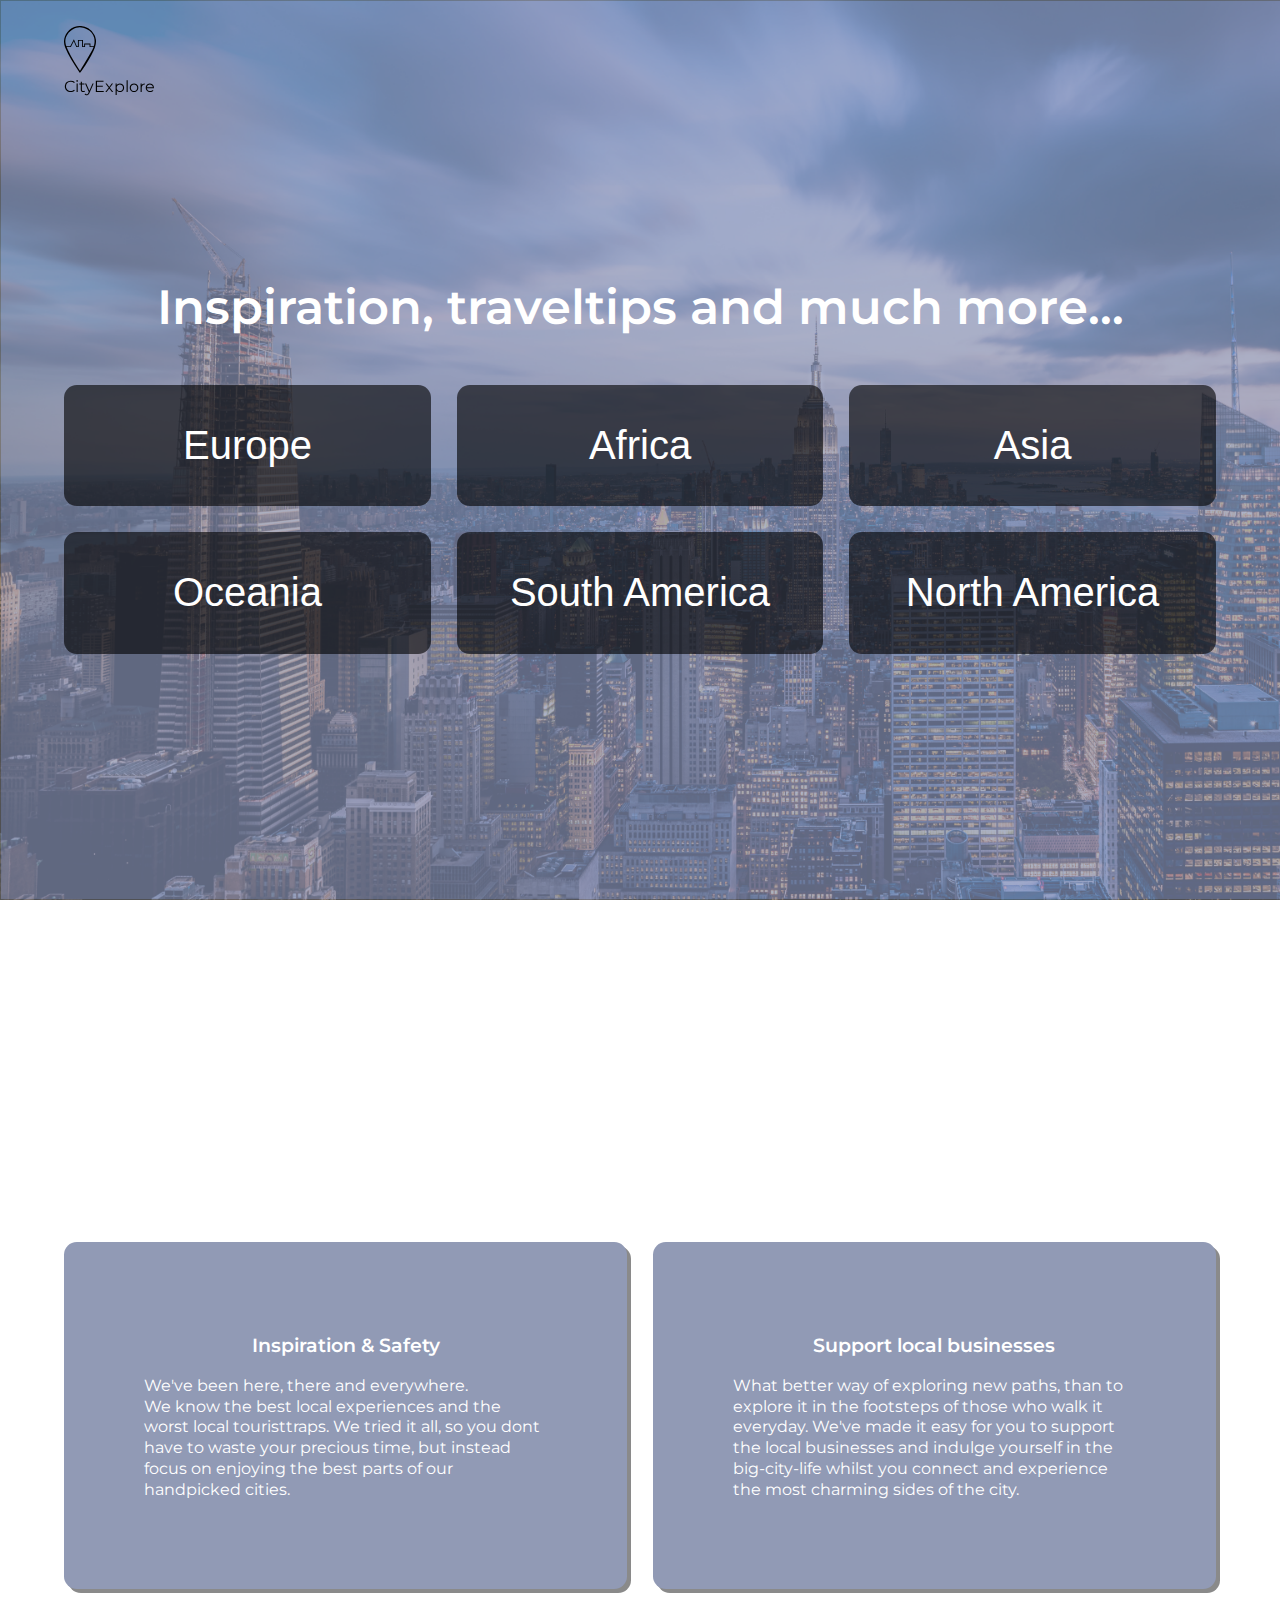
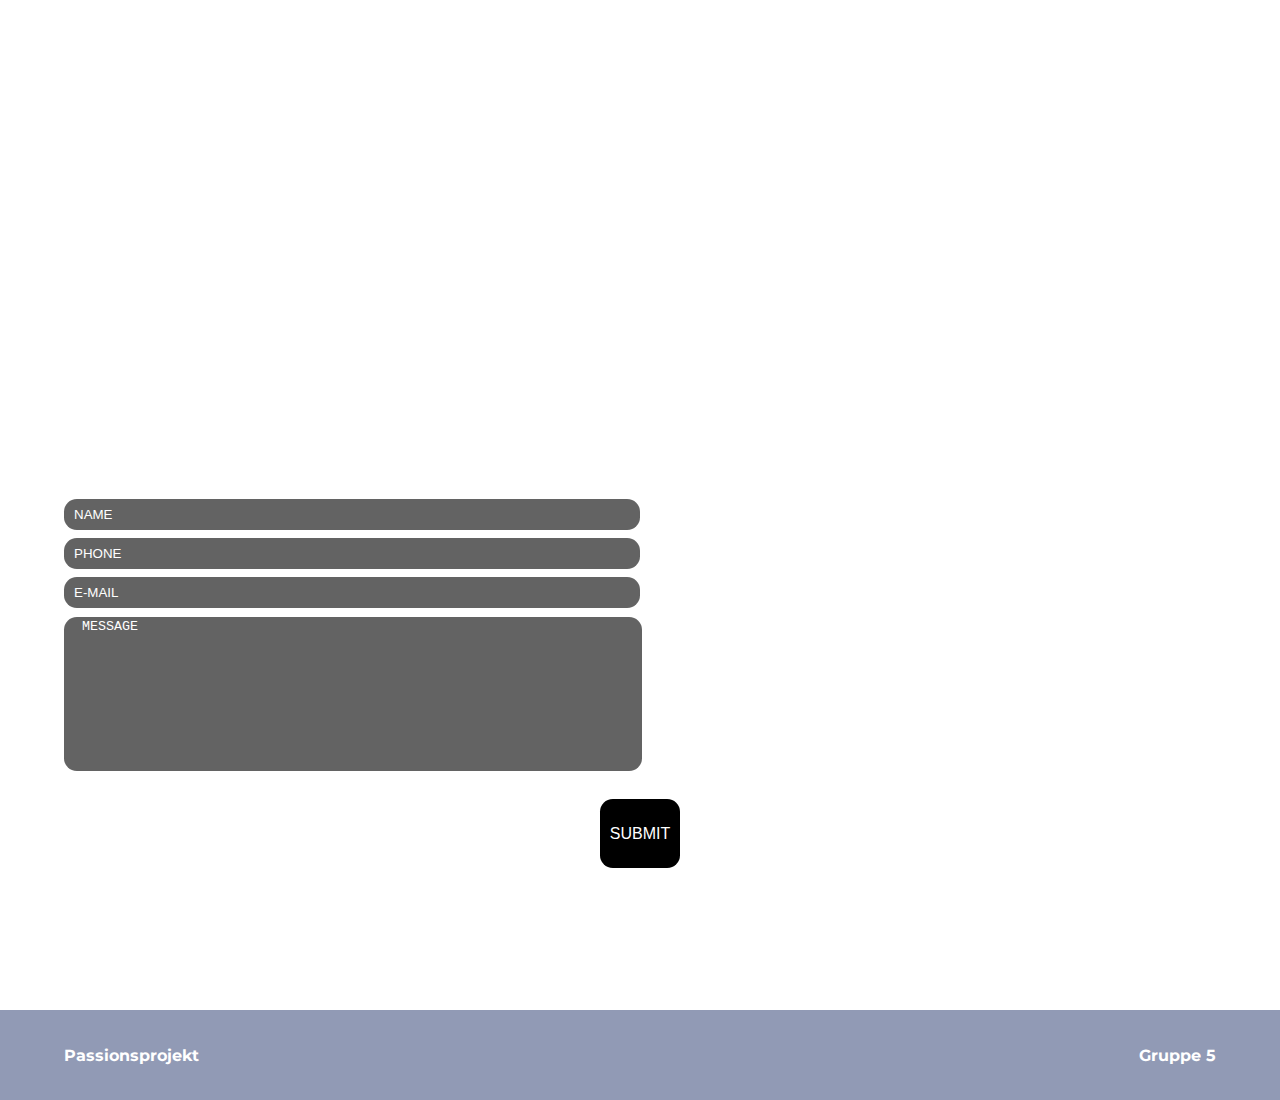
==== index.html @ ecfcdd27 "kontaktform" ====
<!DOCTYPE html>
<html lang="en">
  <head>
    <meta charset="UTF-8" />
    <meta http-equiv="X-UA-Compatible" content="IE=edge" />
    <meta name="viewport" content="width=device-width, initial-scale=1.0" />
    <title>CityExplorer</title>
    <link rel="preconnect" href="https://fonts.googleapis.com" />
    <link rel="preconnect" href="https://fonts.gstatic.com" crossorigin />
    <link
      href="https://fonts.googleapis.com/css2?family=Montserrat:ital,wght@0,100;0,200;0,300;0,400;0,500;0,600;0,700;0,800;0,900;1,100;1,200;1,300;1,400;1,500;1,600;1,700;1,800;1,900&display=swap"
      rel="stylesheet"
    />
    <link rel="stylesheet" href="style.css" />

    <link
      rel="apple-touch-icon"
      sizes="180x180"
      href="favicon/apple-touch-icon.png"
    />
    <link
      rel="icon"
      type="image/png"
      sizes="32x32"
      href="favicon/favicon-32x32.png"
    />
    <link
      rel="icon"
      type="image/png"
      sizes="16x16"
      href="favicon/favicon-16x16.png"
    />
    <link rel="manifest" href="favicon/site.webmanifest" />
    <link
      rel="mask-icon"
      href="favicon/safari-pinned-tab.svg"
      color="#5bbad5"
    />
    <link rel="shortcut icon" href="favicon/favicon.ico" />
    <meta name="msapplication-TileColor" content="#da532c" />
    <meta name="msapplication-config" content="favicon/browserconfig.xml" />
    <meta name="theme-color" content="#ffffff" />
  </head>

  <body id="forside">
    <div id="logocontainer">
      <a href="index.html"
        ><figure id="logo"><img src="billeder/logo.svg" alt="logo" /></figure>
        <div class="navn">CityExplore</div>
      </a>
    </div>

    <main>
      <div class="section_1">
        <div class="section_1_wrapp">
          <header>
            <h1>Inspiration, traveltips and much more...</h1>
          </header>
          <nav>
            <button id="europe" data-kontinent="Europe">Europe</button>
            <button id="africa" data-kontinent="Africa">Africa</button>
            <button id="asia" data-kontinent="Asia">Asia</button>
            <button id="oceania" data-kontinent="Oceania">Oceania</button>
            <button id="southamerica" data-kontinent="South America">
              South America
            </button>
            <button id="northamerica" data-kontinent="North America">
              North America
            </button>
          </nav>
        </div>
      </div>
      <div class="section_2">
        <div class="section_2_wrapper">
          <h2>Online-travel guide to the best city adventures</h2>
          <div id="forside_tekst">
            <div id="p_left">
              <h3>Inspiration & Safety</h3>
              <p>
                We've been here, there and everywhere. <br />
                We know the best local experiences and the worst local
                touristtraps. We tried it all, so you dont have to waste your
                precious time, but instead focus on enjoying the best parts of
                our handpicked cities.
              </p>
            </div>
            <div id="p_right">
              <h3>Support local businesses</h3>
              <p>
                What better way of exploring new paths, than to explore it in
                the footsteps of those who walk it everyday. We've made it easy
                for you to support the local businesses and indulge yourself in
                the big-city-life whilst you connect and experience the most
                charming sides of the city.
              </p>
            </div>
          </div>
        </div>
      </div>

      <section class="section_3">
        <div class="form_placering">
          <h2>CONTACT</h2>

          <form>
            <div class="form_container_1">
              <input
                placeholder="NAME"
                type="text"
                name="fnavn"
                class="no-outline"
                required
              />
              <input placeholder="PHONE" type="tel" name="tel" required />
              <input placeholder="E-MAIL" type="email" name="email" required />
            </div>

            <div class="form_container_2">
              <textarea
                name="MESSAGE"
                placeholder=" MESSAGE"
                id="MESSAGE"
                cols="30"
                rows="10"
              ></textarea>
            </div>
          </form>
          <div id="submit_knap">
            <button>SUBMIT</button>
          </div>
        </div>
      </section>
    </main>

    <footer>
      <p><b>Passionsprojekt</b></p>

      <p><b>Gruppe 5</b></p>
    </footer>
    <script src="forside.js"></script>
  </body>
</html>
---- style.css ----
html {
  scroll-snap-type: y mandatory;
  scroll-behavior: smooth;
  overscroll-behavior-y: contain;
}

body {
  margin: 0px;
}

main {
  display: grid;
  grid-template-columns: 1fr minmax(0, 1300px) 1fr;
}

#logo img {
  width: 30px;
  height: auto;
  /* position: absolute; */
  left: 0;
  top: 0;
}

#logo {
  margin-top: 0rem;
  margin-bottom: 0rem;
  margin-left: 0rem;
  margin-right: 0rem;
}

h1 {
  font-size: 1.7rem;
  font-weight: 600;
  color: white;
  text-align: center;
  font-family: "Montserrat", sans-serif;
}

h2 {
  font-family: "Montserrat", sans-serif;
  font-weight: 600;
}

h3 {
  font-family: "Montserrat", sans-serif;
}

p {
  font-family: "Montserrat", sans-serif;
  font-size: 0.9rem;
  font-weight: 400;
}

footer {
  display: flex;
  align-items: center;
  color: white;
  justify-content: space-between;
  padding-left: 5vw;
  padding-right: 5vw;
  height: 10vh;
  background-color: #919ab5;
}

footer p {
  font-weight: 500;
}

#logocontainer {
  display: flex;
  position: fixed;
  color: white;
  align-items: center;
  gap: 0.3rem;
  margin-left: 5vw;
  margin-top: 2vw;
}
#logocontainer a {
  text-decoration: none;
  color: black;
}

/* --------------------------Css for destinationer-------------------------------*/

.destinationer_header {
  grid-column: 2/3;
  padding-top: 4rem;
  margin-left: 5vw;
  margin-right: 5vw;
}

#destinationer {
  background: url(billeder/baggrund.png);
  background-size: cover;
  background-repeat: no-repeat;
  background-attachment: fixed;
  font-family: montserrat;
}

#destinationer nav {
  display: flex;
  justify-content: center;
  gap: 4vw;
  margin-top: 2vh;
  margin-bottom: 10vh;
  grid-column: 2/3;
  margin-left: 5vw;
  margin-right: 5vw;
}

img {
  width: 100%;
  height: 60%;
}

#alle_overskrift {
  font-size: 1.5rem;
  grid-column: 2/3;
}

#destinationer h2 {
  color: white;
  text-align: center;
}
#destinationer article {
  display: grid;
  place-items: center;
}

#destinationer #destination_article {
  position: relative;
}
#destinationer #destination_article h2 {
  position: absolute;
  background-color: rgba(0, 0, 0, 0.61);
  padding: 1vw 4vw 1vw 4vw;
  bottom: 1;
  font-size: 1.5rem;
}

#liste {
  display: grid;
  grid-column: 2/3;
  gap: 2rem;
  margin-left: 5vw;
  margin-right: 5vw;
  margin-bottom: 5vh;
}

article,
button {
  cursor: pointer;
  border-style: none;
  background-color: transparent;
  font-size: 1rem;
}

.valgt {
  color: white;
  text-decoration-line: underline;
}

figure {
  width: 100%;
  height: 100%;
}

figure img {
  width: 100%;
  height: 100%;
}

/* --------------------------Css for popUp-------------------------------*/

#popup_container {
  display: flex;
  justify-content: center;
  grid-column: 2/3;
}

#popup {
  position: fixed;
  top: 0;
  display: none;
  width: 90%;
  top: 5%;
}

#popup img {
  max-width: fit-content;
  height: 100%;
  margin-right: 0;
  margin-left: 0;
}

#popup figure {
  margin-right: 0;
  margin-left: 0;
  margin-top: 0;
  margin-bottom: 0;
  display: grid;
}

#popup article {
  background-color: #919ab5;
  border-style: none;
  /* overflow: scroll; */
  height: 90vh;
}

#popup p {
  width: 85%;
}

#popup h2 {
  margin-top: 0;
  margin-bottom: 0;
}

#popup button {
  border-style: none;
  font-size: 1rem;
}

/* --------------------------Css for forsiden-------------------------------*/

#forside {
  background: url(billeder/baggrund.png);
  background-size: cover;
  background-repeat: no-repeat;
  background-attachment: fixed;
  font-family: montserrat;
}

#forside header {
  display: flex;
  justify-content: center;
}

#forside main {
  margin-left: 5vw;
  margin-right: 5vw;
}

main {
  scroll-snap-type: y mandatory;
}

.section_1 {
  scroll-snap-align: start;
  display: grid;
  height: 100vh;
  align-items: center;
  grid-column: 2/3;
}

.section_2 {
  scroll-snap-align: start;
  height: 100vh;
  display: grid;
  align-items: center;
  grid-column: 2/3;
}

.section_2 {
  scroll-snap-align: start;
  height: 100vh;
  display: grid;
  align-items: center;
  grid-column: 2/3;
}

.section_2 {
  scroll-snap-align: start;
  height: 100vh;
  display: grid;
  align-items: center;
  grid-column: 2/3;
}

.section_3 {
  grid-column: 2/3;
}

#p_left {
  background-color: #919ab5;
  box-shadow: 4px 4px #00000075;
}

#p_left p {
  background-color: #919ab5;
  padding-right: 0.5rem;
  padding-left: 0.5rem;
}

#p_right {
  background-color: #919ab5;
  box-shadow: 4px 4px #00000075;
}

#p_right p {
  background-color: #919ab5;
  padding-right: 0.5rem;
  padding-left: 0.5rem;
}

#forside button {
  border-style: none;
  border-radius: 1vw;
  background-color: rgba(0, 0, 0, 0.61);
  color: white;
  padding: 3vw 0vw 3vw 0vw;
}

#forside nav {
  display: grid;
  grid-template-columns: 1fr 1fr;
  gap: 2vw;
}
#forside_tekst {
  justify-content: center;
  gap: 8vw;
}

#p_right,
#p_left {
  color: white;
  border-radius: 1vw;
  padding: 0.5rem;
  background-color: #919ab5;
}

#forside h2 {
  color: white;
  text-align: center;
  font-size: 1.5rem;
}

#forside h3 {
  color: white;
  text-align: center;
  font-size: 1rem;
  font-weight: 600;
}

#forside_tekst {
  justify-content: center;
  display: grid;
}

.section_3 h2 {
  font-size: 2rem;
  font-weight: 500;
  text-align: center;
  line-height: 1.5;
  padding-bottom: 1rem;
}

.section_3 p {
  font-weight: 400;
  padding-bottom: 3rem;
  color: grey;
  line-height: 1.8;
}

form textarea {
  border: none;
  resize: none;
  width: 100%;
  background-color: rgba(0, 0, 0, 0.61);
  color: white;
  border-radius: 1vw;
  padding-right: 0px;
}

form input {
  border: none;
  background-color: rgba(0, 0, 0, 0.61);
  color: white;
  border-radius: 1vw;
  padding-top: 0.5rem;
  padding-bottom: 0.5rem;
}

input::placeholder {
  color: white;
  opacity: 1;
  padding-left: 0.5rem;
  margin-left: 0.5rem;
}

textarea::placeholder {
  color: white;
  opacity: 1;
  padding-left: 0.5rem;
}

#submit_knap button {
  background-color: black;
  color: white;
  font-weight: 500;
  text-align: center;
  border: none;
  width: 80px;
  cursor: pointer;
  padding: 2vw 0vw 2vw 0vw;
}

.form_placering {
  width: 100%;
}

#submit_knap {
  padding-top: 1.5rem;
  display: grid;
  align-items: center;
  justify-content: center;
}

.section_3 {
  display: grid;
  flex-direction: column;
  align-items: center;
  width: 100%;
  height: 90vh;
  scroll-snap-align: start;
}

.form_container_1 {
  display: grid;
  gap: 0.5rem;
  margin-bottom: 1vh;
}

form {
  gap: 1.5rem;
  width: 50%;
}

.section_1_wrapp {
  display: grid;
  gap: 2rem;
}

/* --------------------------Css for ipad-------------------------------*/

@media (min-width: 600px) {
  #destinationer nav button {
    font-size: 1.2rem;
    margin-top: 0;
  }

  #destinationer section {
    display: grid;
    grid-template-columns: 1fr 1fr;
  }

  .destinationer_header {
    grid-column: 2/3;
    padding-top: 9rem;
    margin-left: 5vw;
    margin-right: 5vw;
  }

  #alle_overskrift {
    font-size: 2rem;
  }

  #logo img {
    width: 3vw;
  }

  h1 {
    font-size: 2.5rem;
    color: white;
  }

  #forside p {
    font-size: 0.9rem;
  }

  #forside h2 {
    color: white;
    text-align: center;
    font-size: 2rem;
  }

  #forside h3 {
    color: white;
    text-align: center;
    font-size: 1.2rem;
  }

  #popup {
    width: 70%;
  }

  #popup p {
    width: 90%;
  }
  footer {
    font-size: 0.9rem;
  }

  #forside_tekst {
    justify-content: center;
    gap: 2vw;
    display: grid;
    grid-template-columns: 1fr 1fr;
  }

  #forside_tekst p {
    line-height: 1.3;
  }
}

/* --------------------------Css for stor skærm-------------------------------*/

@media (min-width: 1000px) {
  #destinationer nav button {
    font-size: 1.5rem;
    margin-top: 0;
  }

  #destinationer section {
    display: grid;
    grid-template-columns: 1fr 1fr 1fr;
  }

  #forside nav {
    display: grid;
    grid-template-columns: 1fr 1fr 1fr;
    gap: 2vw;
  }
  #forside button {
    padding: 3vw 0vw 3vw 0vw;
    font-size: 2.5rem;
  }

  h1 {
    font-size: 3rem;
  }
  #forside p {
    font-size: 1rem;
  }

  #forside_tekst {
    gap: 2vw;
  }

  #p_left {
    padding: 4.5rem;
  }

  #p_right {
    padding: 4.5rem;
  }

  #alle_overskrift {
    font-size: 2.5rem;
  }

  #logo img {
    width: 2.5vw;
  }

  #popup {
    width: 50%;
  }

  #popup p {
    width: 90%;
  }
  footer {
    font-size: 1rem;
  }

  .hide {
    display: none;
  }

  .section_1_wrapp {
    display: grid;
    gap: 1rem;
  }

  #submit_knap button {
    background-color: black;
    color: white;
    font-weight: 500;
    text-align: center;
    border: none;
    width: 80px;
    cursor: pointer;
    padding: 2vw 0vw 2vw 0vw;
    font-size: 1rem;
  }

  #forside h2 {
    font-size: 2.5rem;
    margin-bottom: 3rem;
  }
}
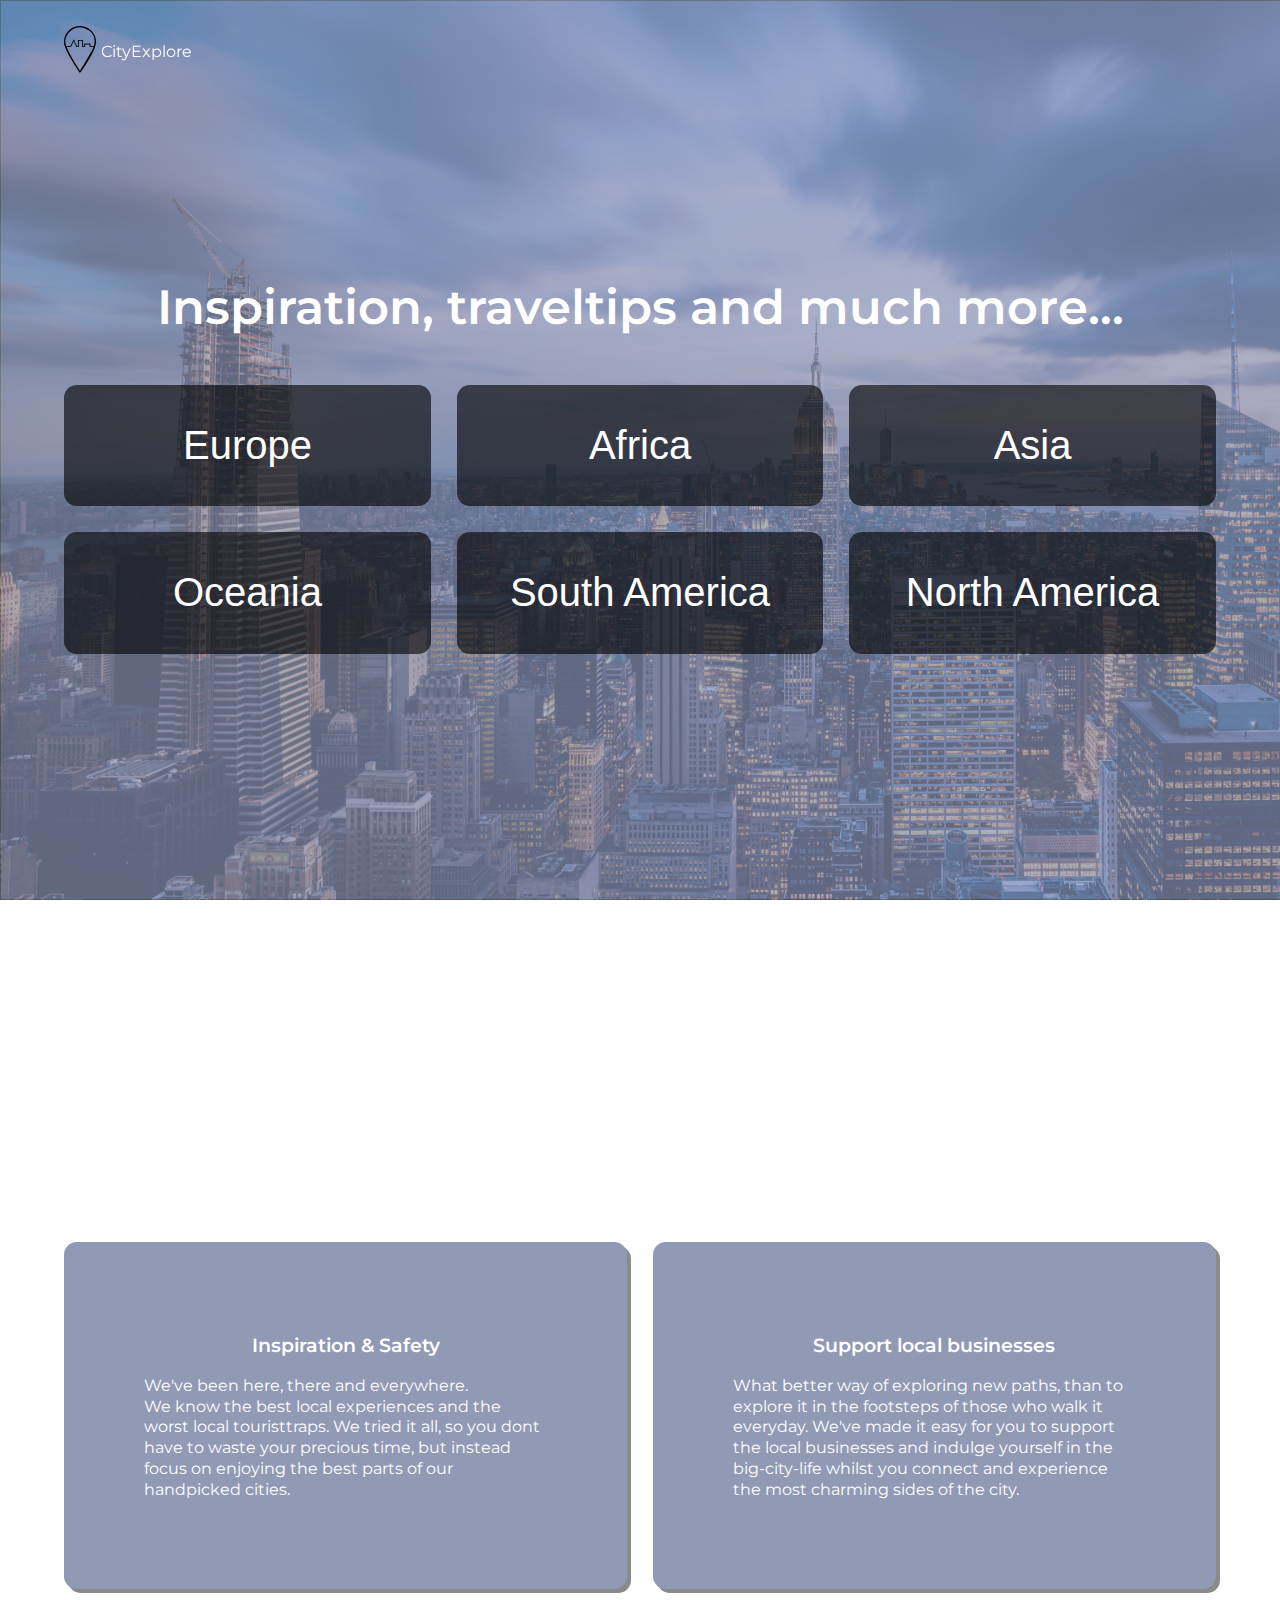
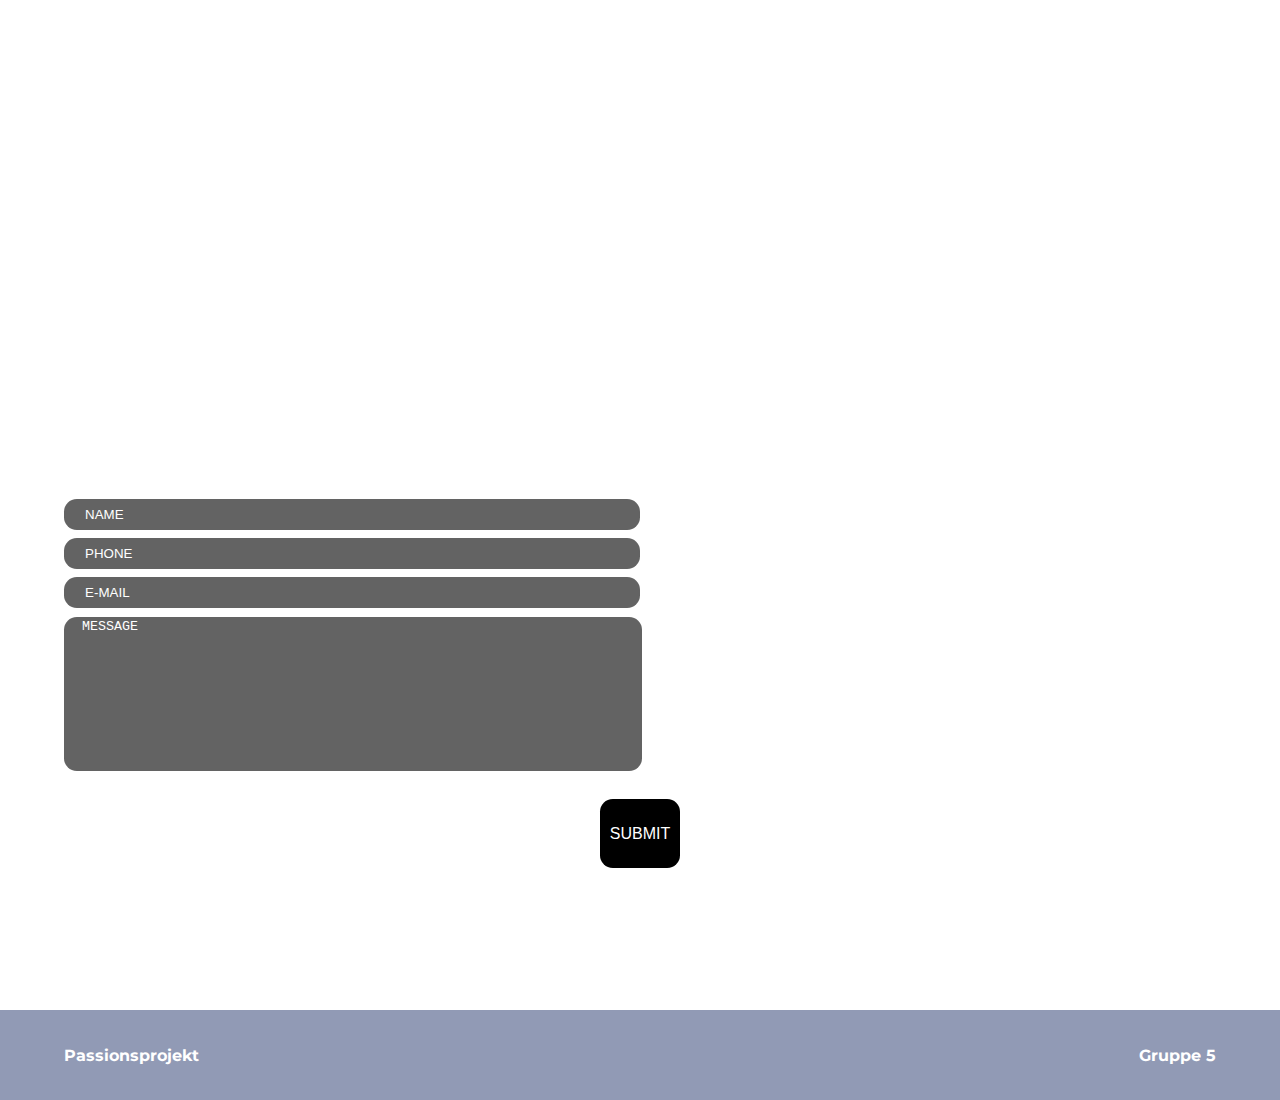
==== commit 379b4245: "Input ændret" ====
--- a/index.html
+++ b/index.html
@@ -5,12 +5,9 @@
     <meta http-equiv="X-UA-Compatible" content="IE=edge" />
     <meta name="viewport" content="width=device-width, initial-scale=1.0" />
     <title>CityExplorer</title>
-    <link rel="preconnect" href="https://fonts.googleapis.com" />
-    <link rel="preconnect" href="https://fonts.gstatic.com" crossorigin />
-    <link
-      href="https://fonts.googleapis.com/css2?family=Montserrat:ital,wght@0,100;0,200;0,300;0,400;0,500;0,600;0,700;0,800;0,900;1,100;1,200;1,300;1,400;1,500;1,600;1,700;1,800;1,900&display=swap"
-      rel="stylesheet"
-    />
+    <link rel="preconnect" href="https://fonts.googleapis.com"> 
+  <link rel="preconnect" href="https://fonts.gstatic.com" crossorigin> 
+  <link href="https://fonts.googleapis.com/css2?family=Montserrat:ital,wght@0,100;0,200;0,300;0,400;0,500;0,600;0,700;0,800;0,900;1,100;1,200;1,300;1,400;1,500;1,600;1,700;1,800;1,900&display=swap" rel="stylesheet">
     <link rel="stylesheet" href="style.css" />
 
     <link
@@ -42,100 +39,90 @@
     <meta name="theme-color" content="#ffffff" />
   </head>
 
+
   <body id="forside">
+    <div class="menu">
     <div id="logocontainer">
       <a href="index.html"
-        ><figure id="logo"><img src="billeder/logo.svg" alt="logo" /></figure>
-        <div class="navn">CityExplore</div>
-      </a>
+        ><figure id="logo"><img src="billeder/logo.svg" alt="logo" /></figure
+      ></a>
+      <div class="navn">CityExplore</div>
     </div>
+  </div>
 
     <main>
       <div class="section_1">
         <div class="section_1_wrapp">
-          <header>
-            <h1>Inspiration, traveltips and much more...</h1>
-          </header>
-          <nav>
-            <button id="europe" data-kontinent="Europe">Europe</button>
-            <button id="africa" data-kontinent="Africa">Africa</button>
-            <button id="asia" data-kontinent="Asia">Asia</button>
-            <button id="oceania" data-kontinent="Oceania">Oceania</button>
-            <button id="southamerica" data-kontinent="South America">
-              South America
-            </button>
-            <button id="northamerica" data-kontinent="North America">
-              North America
-            </button>
-          </nav>
+      <header>
+        <h1> Inspiration, traveltips and much more...</h1>
+      </header>
+      <nav>
+        <button id="europe" data-kontinent="Europe">Europe</button>
+        <button id="africa" data-kontinent="Africa">Africa</button>
+        <button id="asia" data-kontinent="Asia">Asia</button>
+        <button id="oceania" data-kontinent="Oceania">Oceania</button>
+        <button id="southamerica" data-kontinent="South America">
+          South America
+        </button>
+        <button id="northamerica" data-kontinent="North America">
+          North America
+        </button>
+      </nav>
+    </div>
+  </div>
+    <div class="section_2">
+      <div class="section_2_wrapper">
+      <h2>Online-travel guide to the best city adventures</h2>
+      <div id="forside_tekst">
+        <div id="p_left">
+          <h3>Inspiration & Safety</h3>
+          <p>
+            We've been here, there and everywhere. <br> We know the best local experiences and the worst local touristtraps. We tried it all, so you dont have to waste your precious time, but instead focus on enjoying the best parts of our handpicked cities. 
+          </p>
+        </div>
+        <div id="p_right">
+          <h3>Support local businesses</h3>
+          <p>
+             What better way of exploring new paths, than to explore it in the footsteps of those who walk it everyday. 
+             We've made it easy for you to support the local businesses and indulge yourself in the big-city-life whilst you connect and experience the most charming sides of the city.
+          </p>
         </div>
       </div>
-      <div class="section_2">
-        <div class="section_2_wrapper">
-          <h2>Online-travel guide to the best city adventures</h2>
-          <div id="forside_tekst">
-            <div id="p_left">
-              <h3>Inspiration & Safety</h3>
-              <p>
-                We've been here, there and everywhere. <br />
-                We know the best local experiences and the worst local
-                touristtraps. We tried it all, so you dont have to waste your
-                precious time, but instead focus on enjoying the best parts of
-                our handpicked cities.
-              </p>
-            </div>
-            <div id="p_right">
-              <h3>Support local businesses</h3>
-              <p>
-                What better way of exploring new paths, than to explore it in
-                the footsteps of those who walk it everyday. We've made it easy
-                for you to support the local businesses and indulge yourself in
-                the big-city-life whilst you connect and experience the most
-                charming sides of the city.
-              </p>
-            </div>
-          </div>
-        </div>
-      </div>
+    </div>
+  </div>
 
-      <section class="section_3">
-        <div class="form_placering">
-          <h2>CONTACT</h2>
+  <section class="section_3">
+    <div class="form_placering">
+        <h2>CONTACT</h2>
 
-          <form>
+        <form>
             <div class="form_container_1">
-              <input
-                placeholder="NAME"
-                type="text"
-                name="fnavn"
-                class="no-outline"
-                required
-              />
-              <input placeholder="PHONE" type="tel" name="tel" required />
-              <input placeholder="E-MAIL" type="email" name="email" required />
+                <input placeholder="   NAME" type="text" name="fnavn" class="no-outline" required>
+                <input placeholder="   PHONE" type="tel" name="tel" required>
+                <input placeholder="   E-MAIL" type="email" name="email" required>
             </div>
 
+
             <div class="form_container_2">
-              <textarea
-                name="MESSAGE"
-                placeholder=" MESSAGE"
-                id="MESSAGE"
-                cols="30"
-                rows="10"
-              ></textarea>
+                <textarea name="MESSAGE" placeholder=" MESSAGE" id="MESSAGE" cols="30" rows="10"></textarea>
             </div>
-          </form>
-          <div id="submit_knap">
-            <button>SUBMIT</button>
-          </div>
+        </form>
+        <div id="submit_knap">
+            <button> SUBMIT</button>
         </div>
-      </section>
+    </div>
+</section>
+
     </main>
 
     <footer>
-      <p><b>Passionsprojekt</b></p>
 
-      <p><b>Gruppe 5</b></p>
+      <p> <b>Passionsprojekt</b>
+      </p>
+
+      <p> <b>Gruppe 5</b>
+      </p>
+
     </footer>
     <script src="forside.js"></script>
   </body>
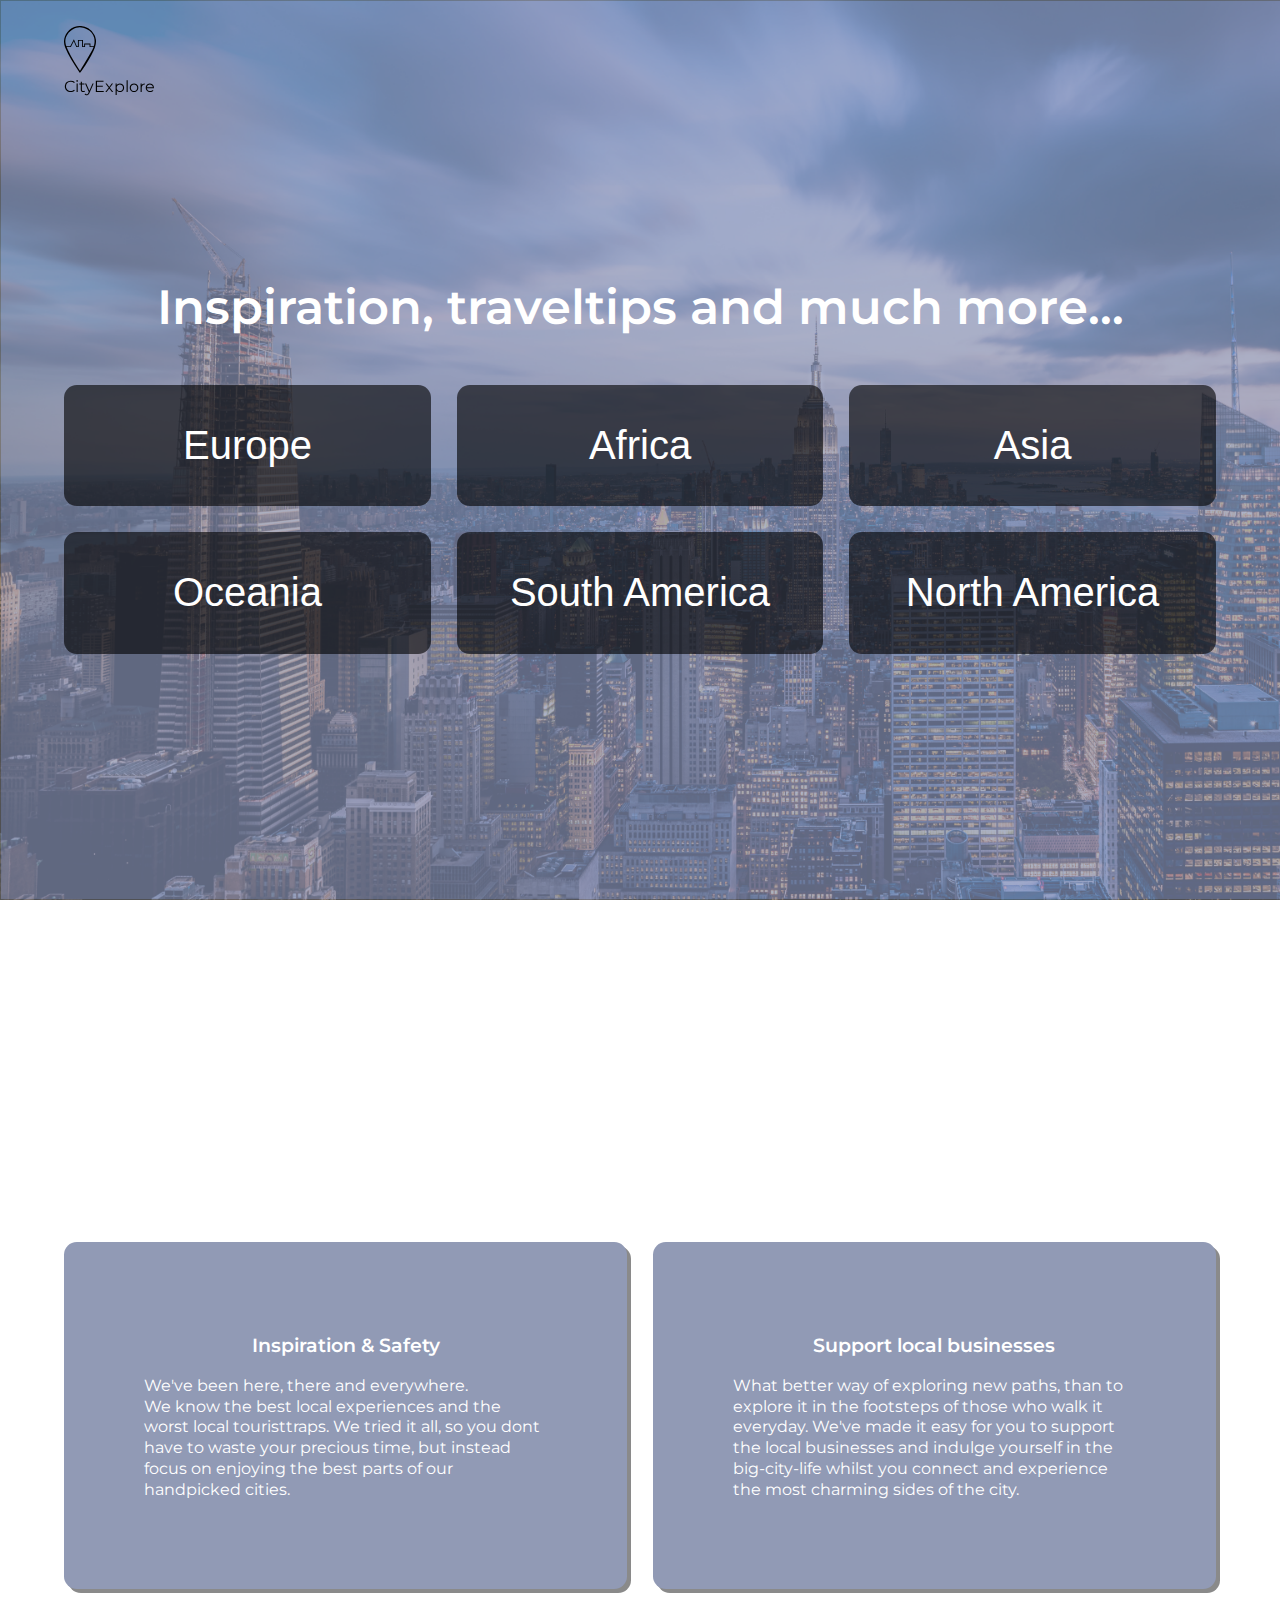
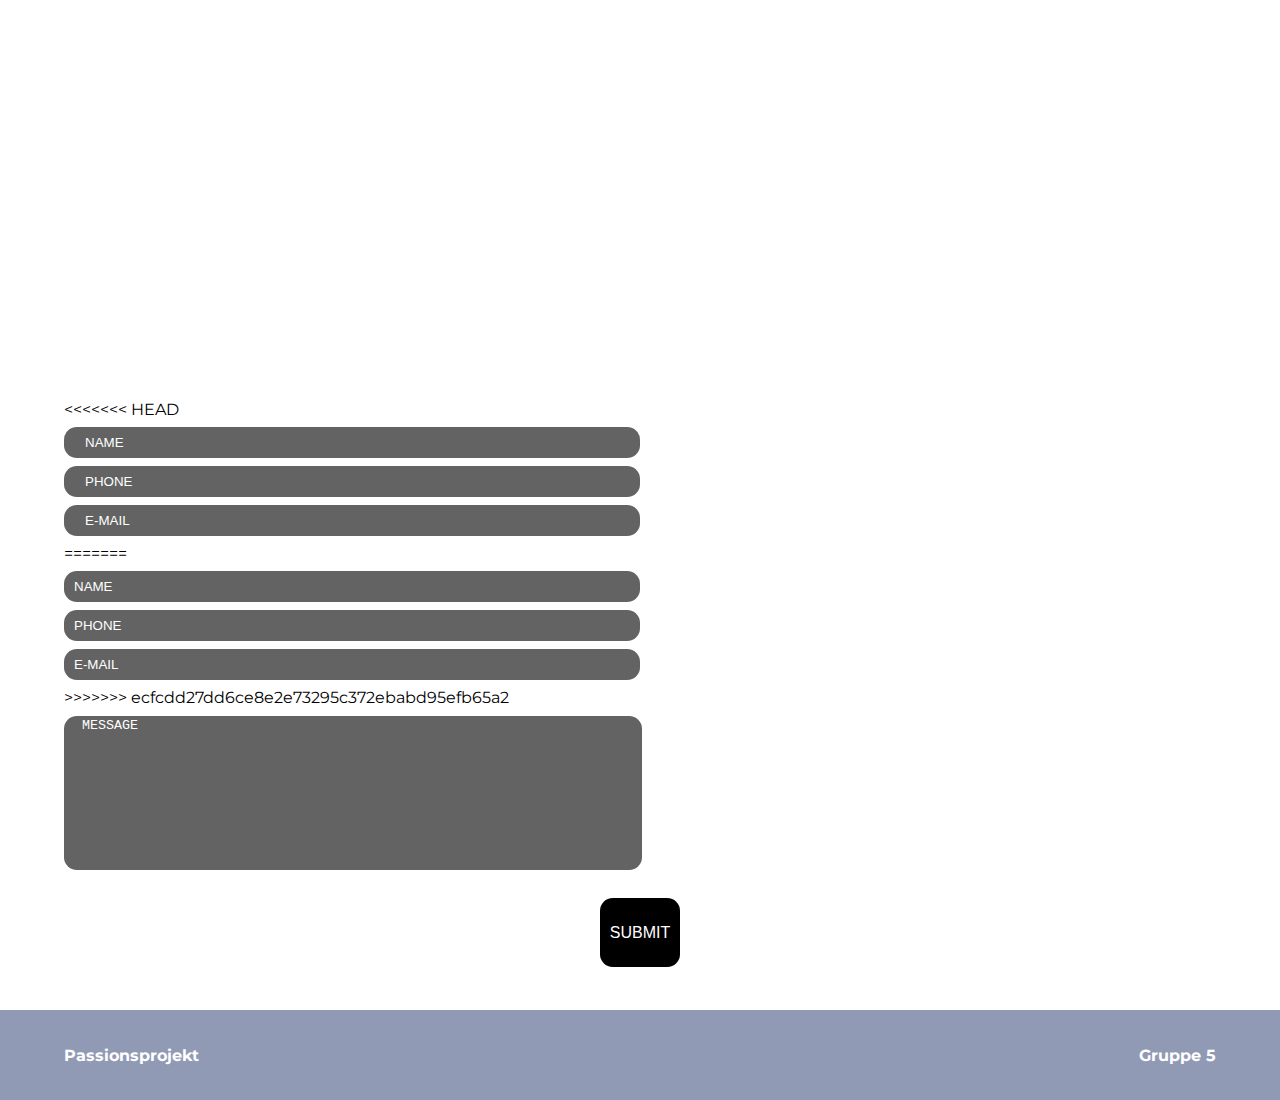
==== commit fa1a5744: "Merge branch 'master' of https://github.com/Celi4694/rejser" ====
--- a/index.html
+++ b/index.html
@@ -5,9 +5,12 @@
     <meta http-equiv="X-UA-Compatible" content="IE=edge" />
     <meta name="viewport" content="width=device-width, initial-scale=1.0" />
     <title>CityExplorer</title>
-    <link rel="preconnect" href="https://fonts.googleapis.com"> 
-  <link rel="preconnect" href="https://fonts.gstatic.com" crossorigin> 
-  <link href="https://fonts.googleapis.com/css2?family=Montserrat:ital,wght@0,100;0,200;0,300;0,400;0,500;0,600;0,700;0,800;0,900;1,100;1,200;1,300;1,400;1,500;1,600;1,700;1,800;1,900&display=swap" rel="stylesheet">
+    <link rel="preconnect" href="https://fonts.googleapis.com" />
+    <link rel="preconnect" href="https://fonts.gstatic.com" crossorigin />
+    <link
+      href="https://fonts.googleapis.com/css2?family=Montserrat:ital,wght@0,100;0,200;0,300;0,400;0,500;0,600;0,700;0,800;0,900;1,100;1,200;1,300;1,400;1,500;1,600;1,700;1,800;1,900&display=swap"
+      rel="stylesheet"
+    />
     <link rel="stylesheet" href="style.css" />
 
     <link
@@ -39,90 +42,106 @@
     <meta name="theme-color" content="#ffffff" />
   </head>
 
-
   <body id="forside">
-    <div class="menu">
     <div id="logocontainer">
       <a href="index.html"
-        ><figure id="logo"><img src="billeder/logo.svg" alt="logo" /></figure
-      ></a>
-      <div class="navn">CityExplore</div>
+        ><figure id="logo"><img src="billeder/logo.svg" alt="logo" /></figure>
+        <div class="navn">CityExplore</div>
+      </a>
     </div>
-  </div>
 
     <main>
       <div class="section_1">
         <div class="section_1_wrapp">
-      <header>
-        <h1> Inspiration, traveltips and much more...</h1>
-      </header>
-      <nav>
-        <button id="europe" data-kontinent="Europe">Europe</button>
-        <button id="africa" data-kontinent="Africa">Africa</button>
-        <button id="asia" data-kontinent="Asia">Asia</button>
-        <button id="oceania" data-kontinent="Oceania">Oceania</button>
-        <button id="southamerica" data-kontinent="South America">
-          South America
-        </button>
-        <button id="northamerica" data-kontinent="North America">
-          North America
-        </button>
-      </nav>
-    </div>
-  </div>
-    <div class="section_2">
-      <div class="section_2_wrapper">
-      <h2>Online-travel guide to the best city adventures</h2>
-      <div id="forside_tekst">
-        <div id="p_left">
-          <h3>Inspiration & Safety</h3>
-          <p>
-            We've been here, there and everywhere. <br> We know the best local experiences and the worst local touristtraps. We tried it all, so you dont have to waste your precious time, but instead focus on enjoying the best parts of our handpicked cities. 
-          </p>
-        </div>
-        <div id="p_right">
-          <h3>Support local businesses</h3>
-          <p>
-             What better way of exploring new paths, than to explore it in the footsteps of those who walk it everyday. 
-             We've made it easy for you to support the local businesses and indulge yourself in the big-city-life whilst you connect and experience the most charming sides of the city.
-          </p>
+          <header>
+            <h1>Inspiration, traveltips and much more...</h1>
+          </header>
+          <nav>
+            <button id="europe" data-kontinent="Europe">Europe</button>
+            <button id="africa" data-kontinent="Africa">Africa</button>
+            <button id="asia" data-kontinent="Asia">Asia</button>
+            <button id="oceania" data-kontinent="Oceania">Oceania</button>
+            <button id="southamerica" data-kontinent="South America">
+              South America
+            </button>
+            <button id="northamerica" data-kontinent="North America">
+              North America
+            </button>
+          </nav>
         </div>
       </div>
-    </div>
-  </div>
+      <div class="section_2">
+        <div class="section_2_wrapper">
+          <h2>Online-travel guide to the best city adventures</h2>
+          <div id="forside_tekst">
+            <div id="p_left">
+              <h3>Inspiration & Safety</h3>
+              <p>
+                We've been here, there and everywhere. <br />
+                We know the best local experiences and the worst local
+                touristtraps. We tried it all, so you dont have to waste your
+                precious time, but instead focus on enjoying the best parts of
+                our handpicked cities.
+              </p>
+            </div>
+            <div id="p_right">
+              <h3>Support local businesses</h3>
+              <p>
+                What better way of exploring new paths, than to explore it in
+                the footsteps of those who walk it everyday. We've made it easy
+                for you to support the local businesses and indulge yourself in
+                the big-city-life whilst you connect and experience the most
+                charming sides of the city.
+              </p>
+            </div>
+          </div>
+        </div>
+      </div>
 
-  <section class="section_3">
-    <div class="form_placering">
-        <h2>CONTACT</h2>
+      <section class="section_3">
+        <div class="form_placering">
+          <h2>CONTACT</h2>
 
-        <form>
+          <form>
             <div class="form_container_1">
+<<<<<<< HEAD
                 <input placeholder="   NAME" type="text" name="fnavn" class="no-outline" required>
                 <input placeholder="   PHONE" type="tel" name="tel" required>
                 <input placeholder="   E-MAIL" type="email" name="email" required>
+=======
+              <input
+                placeholder="NAME"
+                type="text"
+                name="fnavn"
+                class="no-outline"
+                required
+              />
+              <input placeholder="PHONE" type="tel" name="tel" required />
+              <input placeholder="E-MAIL" type="email" name="email" required />
+>>>>>>> ecfcdd27dd6ce8e2e73295c372ebabd95efb65a2
             </div>
 
-
             <div class="form_container_2">
-                <textarea name="MESSAGE" placeholder=" MESSAGE" id="MESSAGE" cols="30" rows="10"></textarea>
+              <textarea
+                name="MESSAGE"
+                placeholder=" MESSAGE"
+                id="MESSAGE"
+                cols="30"
+                rows="10"
+              ></textarea>
             </div>
-        </form>
-        <div id="submit_knap">
-            <button> SUBMIT</button>
+          </form>
+          <div id="submit_knap">
+            <button>SUBMIT</button>
+          </div>
         </div>
-    </div>
-</section>
-
+      </section>
     </main>
 
     <footer>
+      <p><b>Passionsprojekt</b></p>
 
-      <p> <b>Passionsprojekt</b>
-      </p>
-
-      <p> <b>Gruppe 5</b>
-      </p>
-
+      <p><b>Gruppe 5</b></p>
     </footer>
     <script src="forside.js"></script>
   </body>
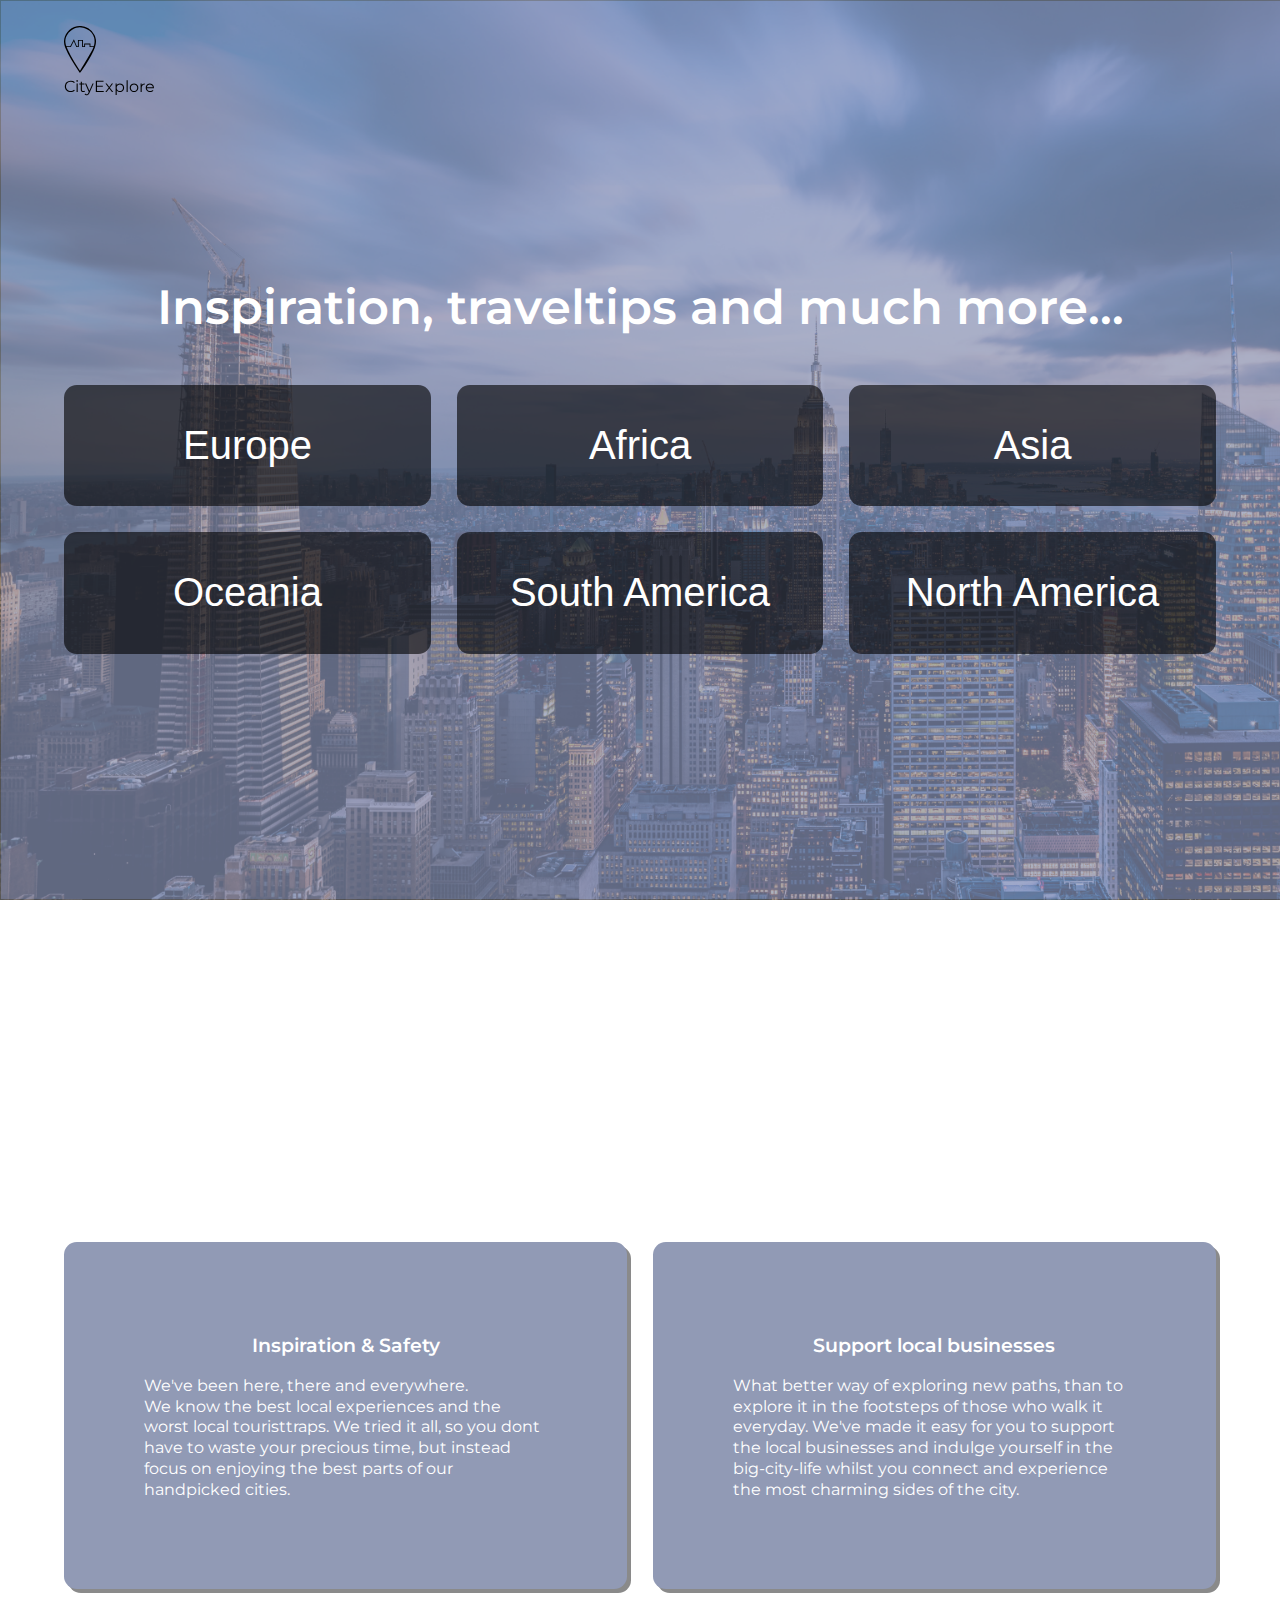
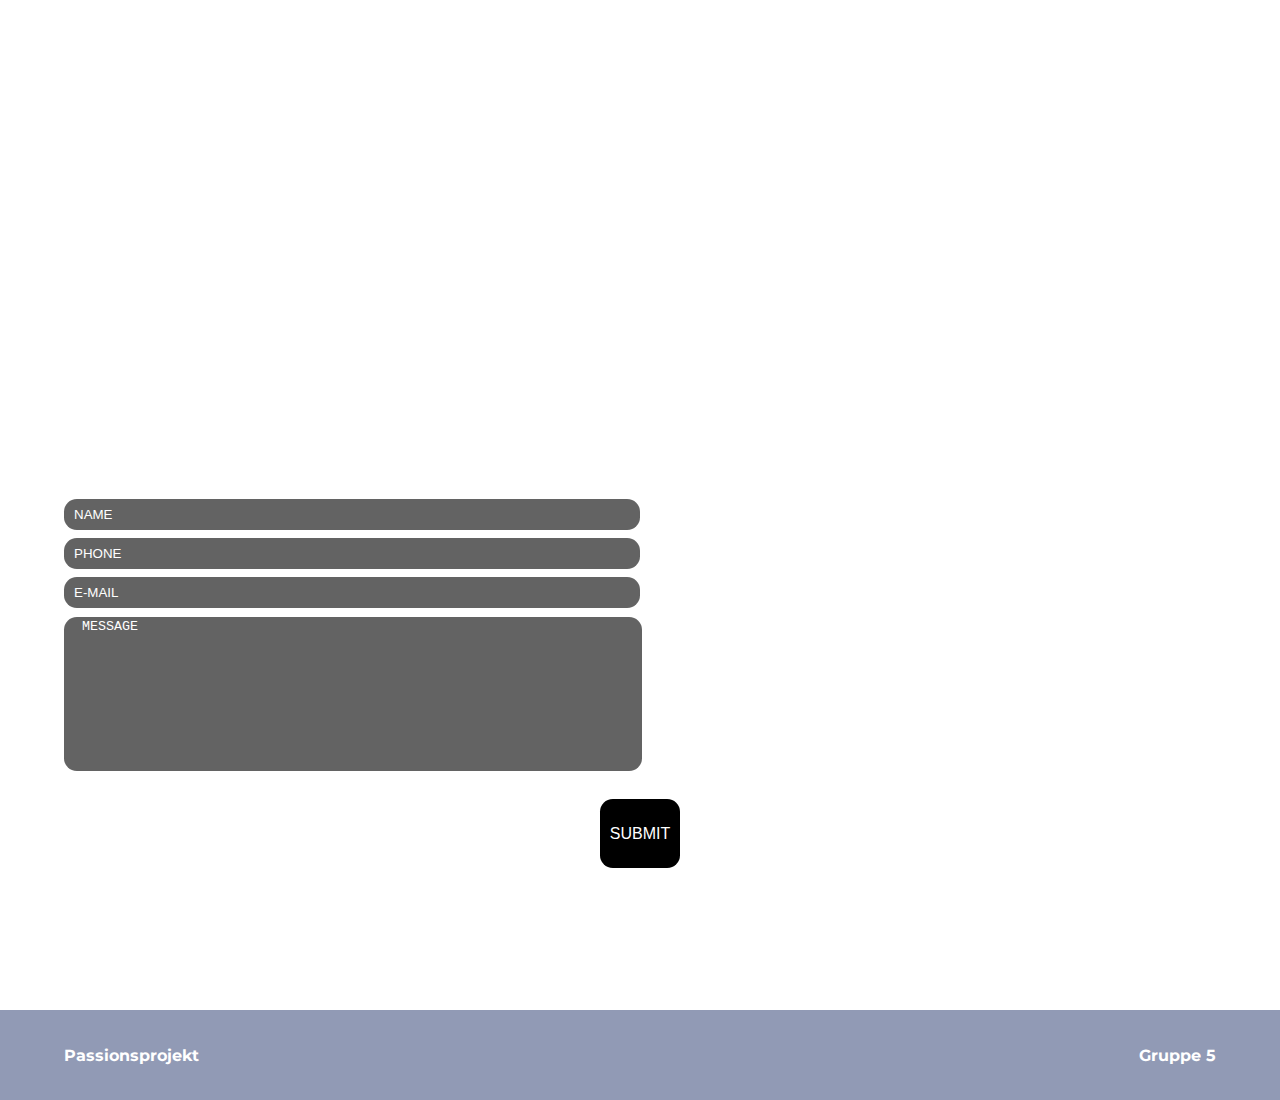
==== commit dca6c96f: "merge fikset" ====
--- a/index.html
+++ b/index.html
@@ -104,11 +104,6 @@
 
           <form>
             <div class="form_container_1">
-<<<<<<< HEAD
-                <input placeholder="   NAME" type="text" name="fnavn" class="no-outline" required>
-                <input placeholder="   PHONE" type="tel" name="tel" required>
-                <input placeholder="   E-MAIL" type="email" name="email" required>
-=======
               <input
                 placeholder="NAME"
                 type="text"
@@ -118,7 +113,6 @@
               />
               <input placeholder="PHONE" type="tel" name="tel" required />
               <input placeholder="E-MAIL" type="email" name="email" required />
->>>>>>> ecfcdd27dd6ce8e2e73295c372ebabd95efb65a2
             </div>
 
             <div class="form_container_2">
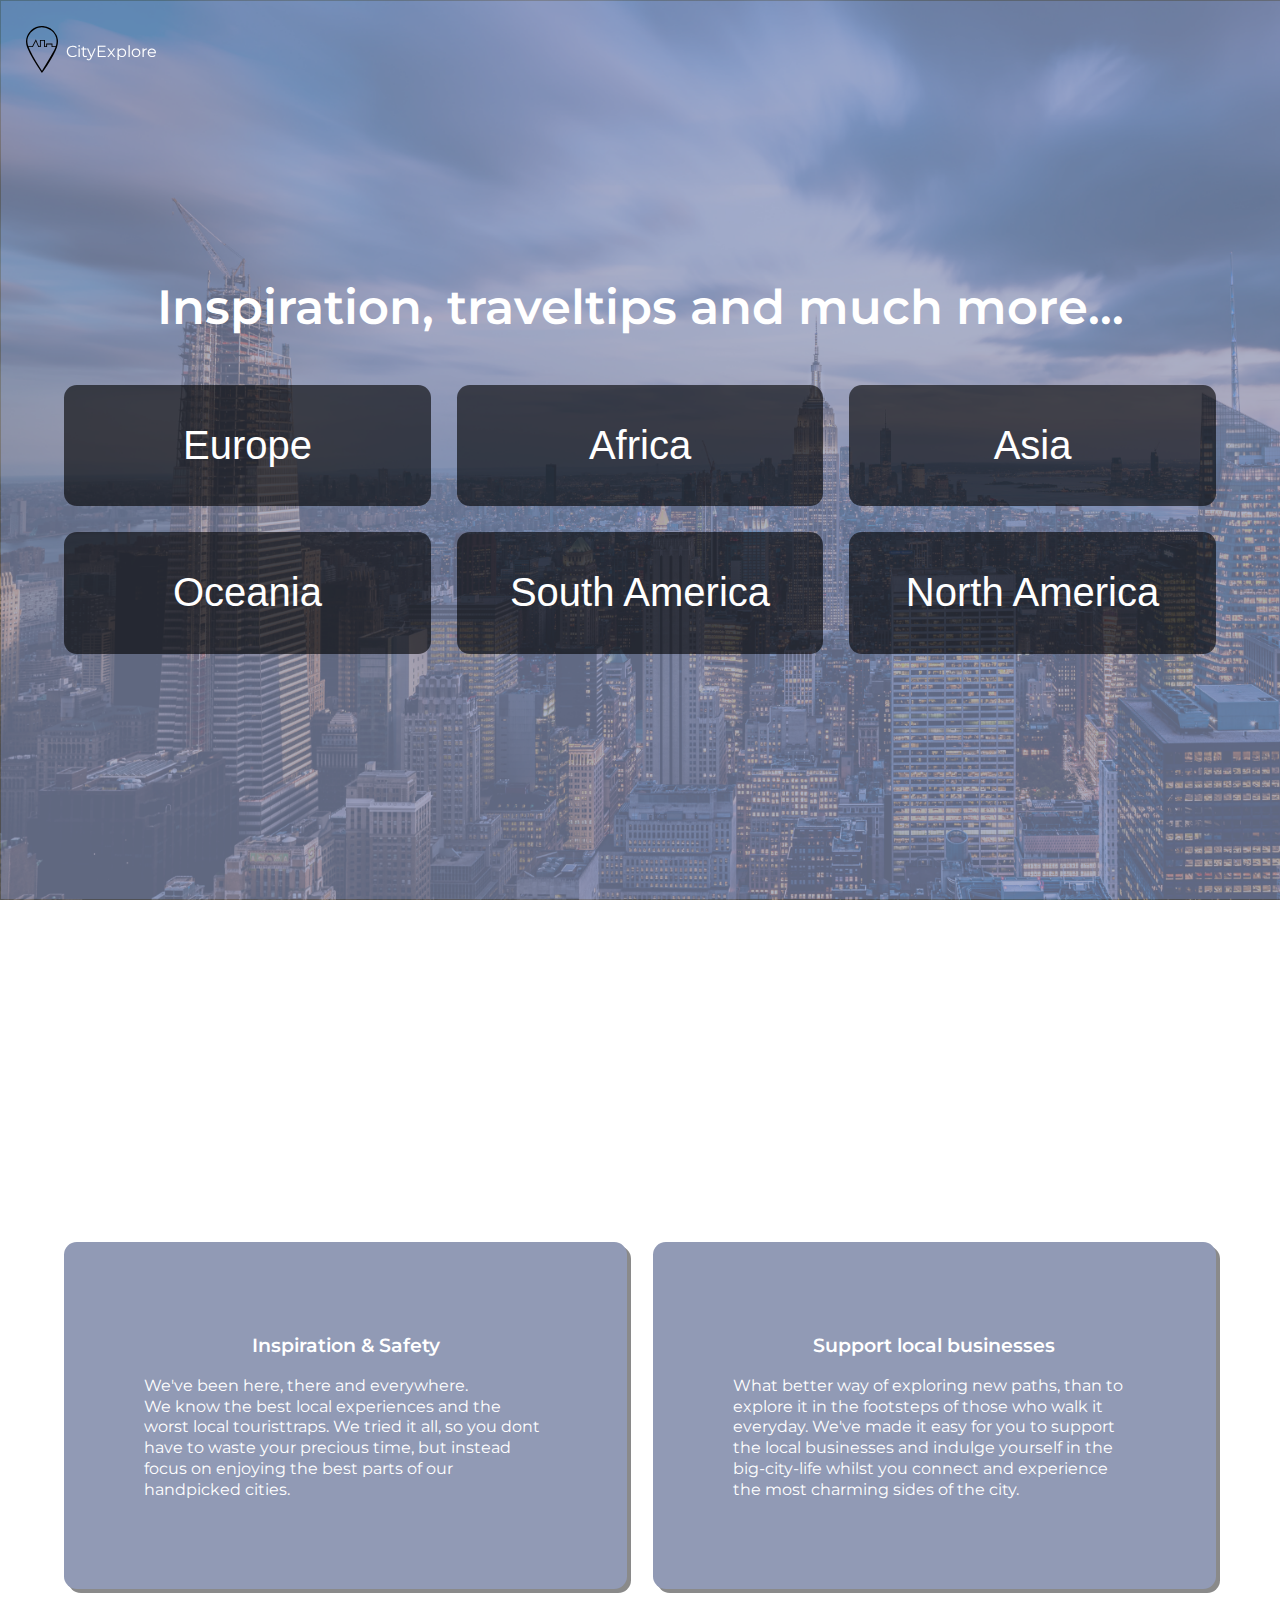
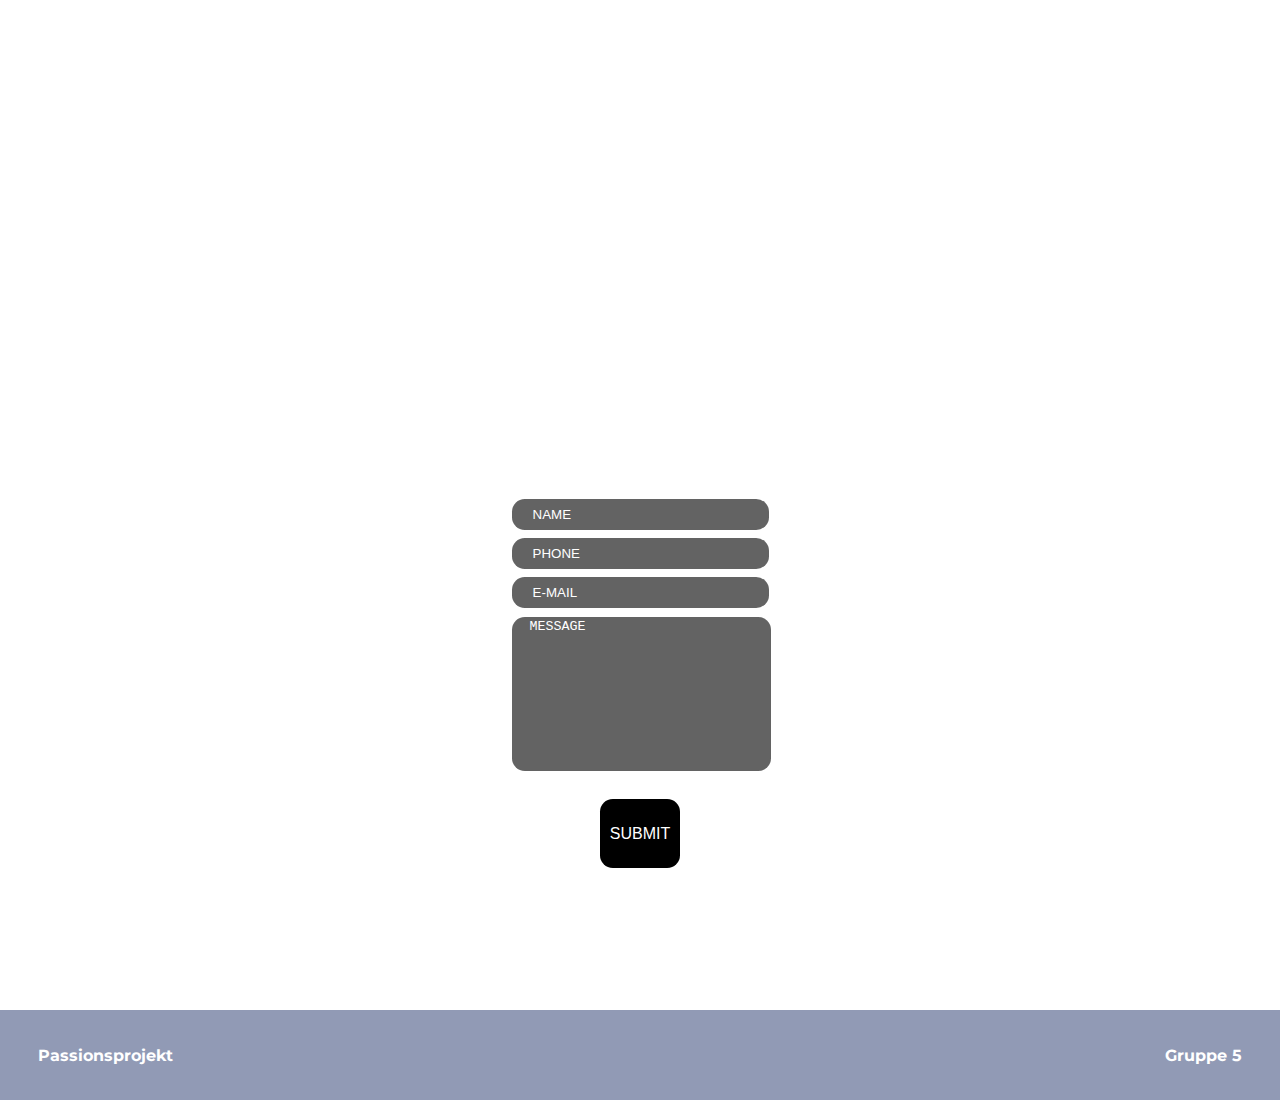
==== commit 3d470da7: "Formstørrelse opdateret" ====
--- a/index.html
+++ b/index.html
@@ -105,14 +105,14 @@
           <form>
             <div class="form_container_1">
               <input
-                placeholder="NAME"
+                placeholder="   NAME"
                 type="text"
                 name="fnavn"
                 class="no-outline"
                 required
               />
-              <input placeholder="PHONE" type="tel" name="tel" required />
-              <input placeholder="E-MAIL" type="email" name="email" required />
+              <input placeholder="   PHONE" type="tel" name="tel" required />
+              <input placeholder="   E-MAIL" type="email" name="email" required />
             </div>
 
             <div class="form_container_2">
--- a/style.css
+++ b/style.css
@@ -56,8 +56,8 @@
   align-items: center;
   color: white;
   justify-content: space-between;
-  padding-left: 5vw;
-  padding-right: 5vw;
+  padding-left: 3vw;
+  padding-right: 3vw;
   height: 10vh;
   background-color: #919ab5;
 }
@@ -67,17 +67,19 @@
 }
 
 #logocontainer {
-  display: flex;
   position: fixed;
   color: white;
   align-items: center;
   gap: 0.3rem;
-  margin-left: 5vw;
+  margin-left: 2vw;
   margin-top: 2vw;
 }
 #logocontainer a {
   text-decoration: none;
-  color: black;
+  color: white;
+  display: flex;
+  align-items: center;
+  gap: 0.5rem;
 }
 
 /* --------------------------Css for destinationer-------------------------------*/
@@ -407,7 +409,9 @@
 }
 
 .form_placering {
-  width: 100%;
+  display: grid;
+  justify-content: center;
+
 }
 
 #submit_knap {
@@ -434,7 +438,7 @@
 
 form {
   gap: 1.5rem;
-  width: 50%;
+  width: 100%;
 }
 
 .section_1_wrapp {
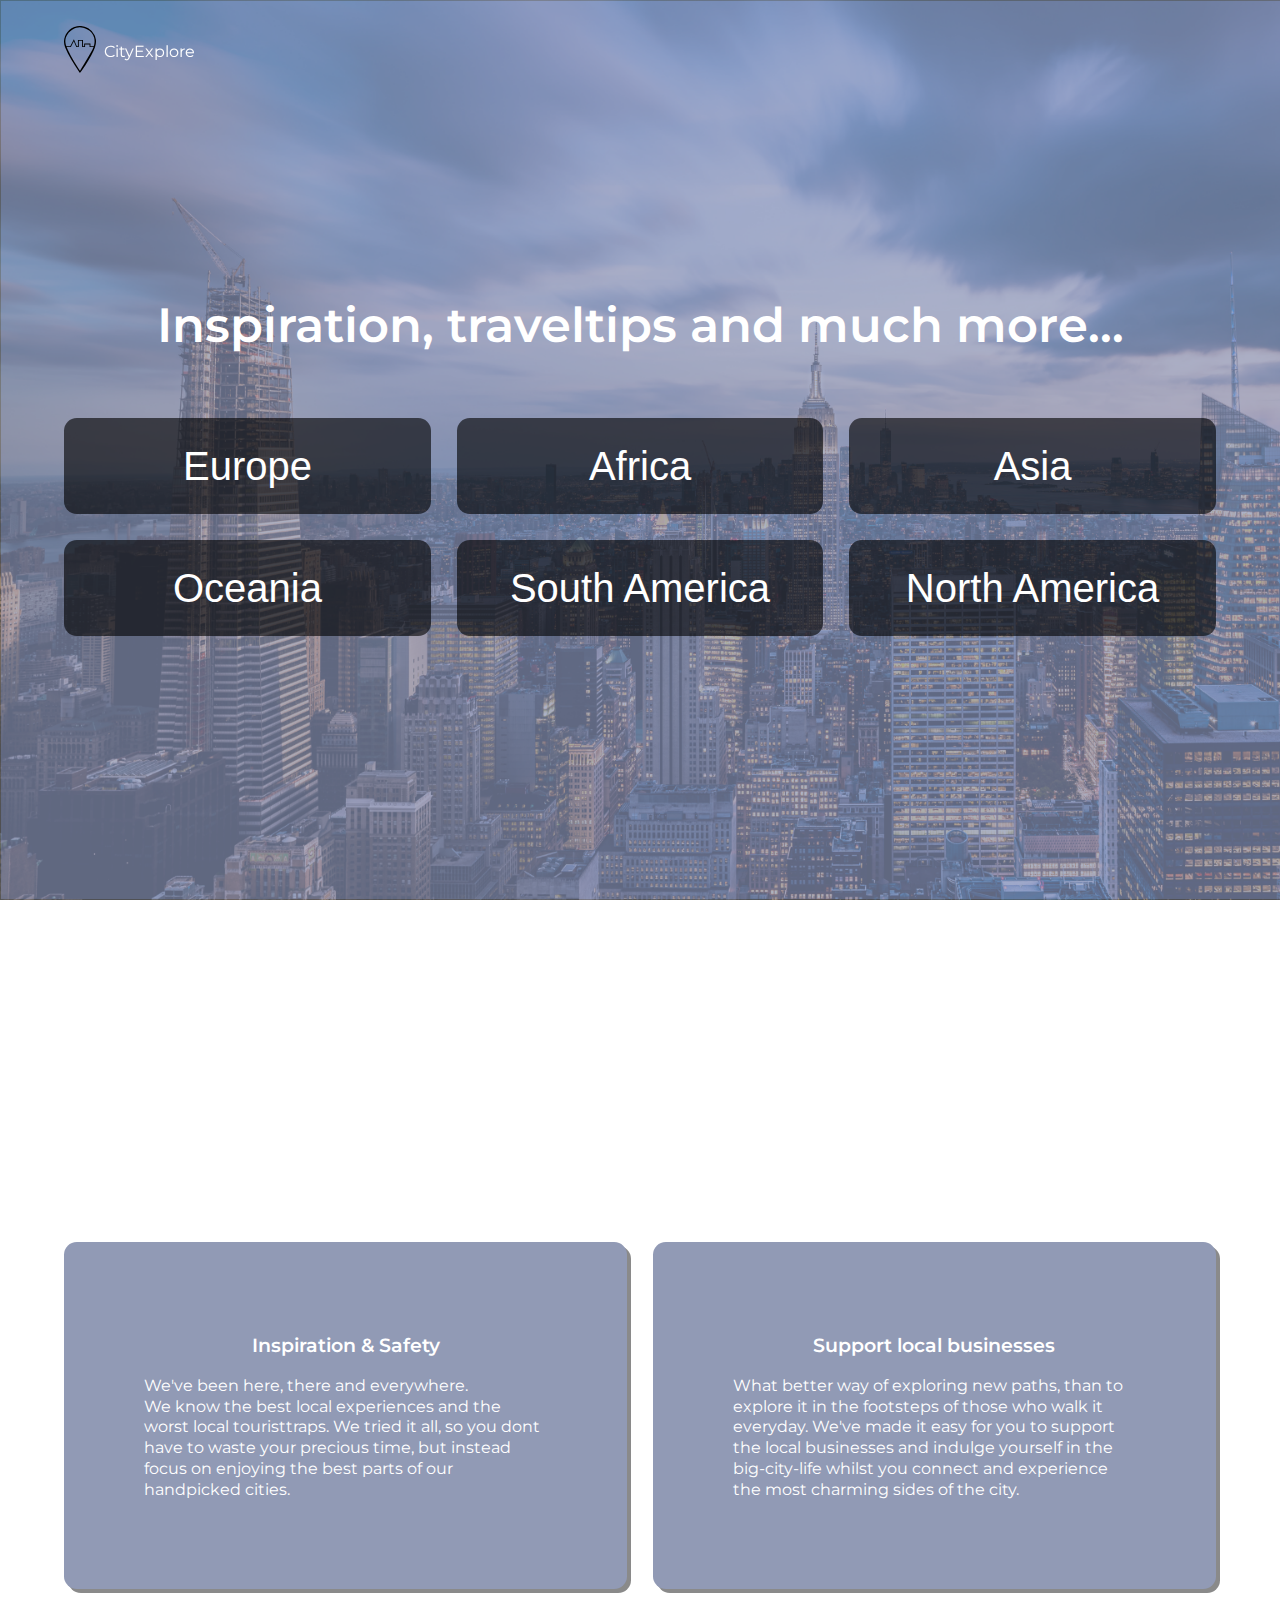
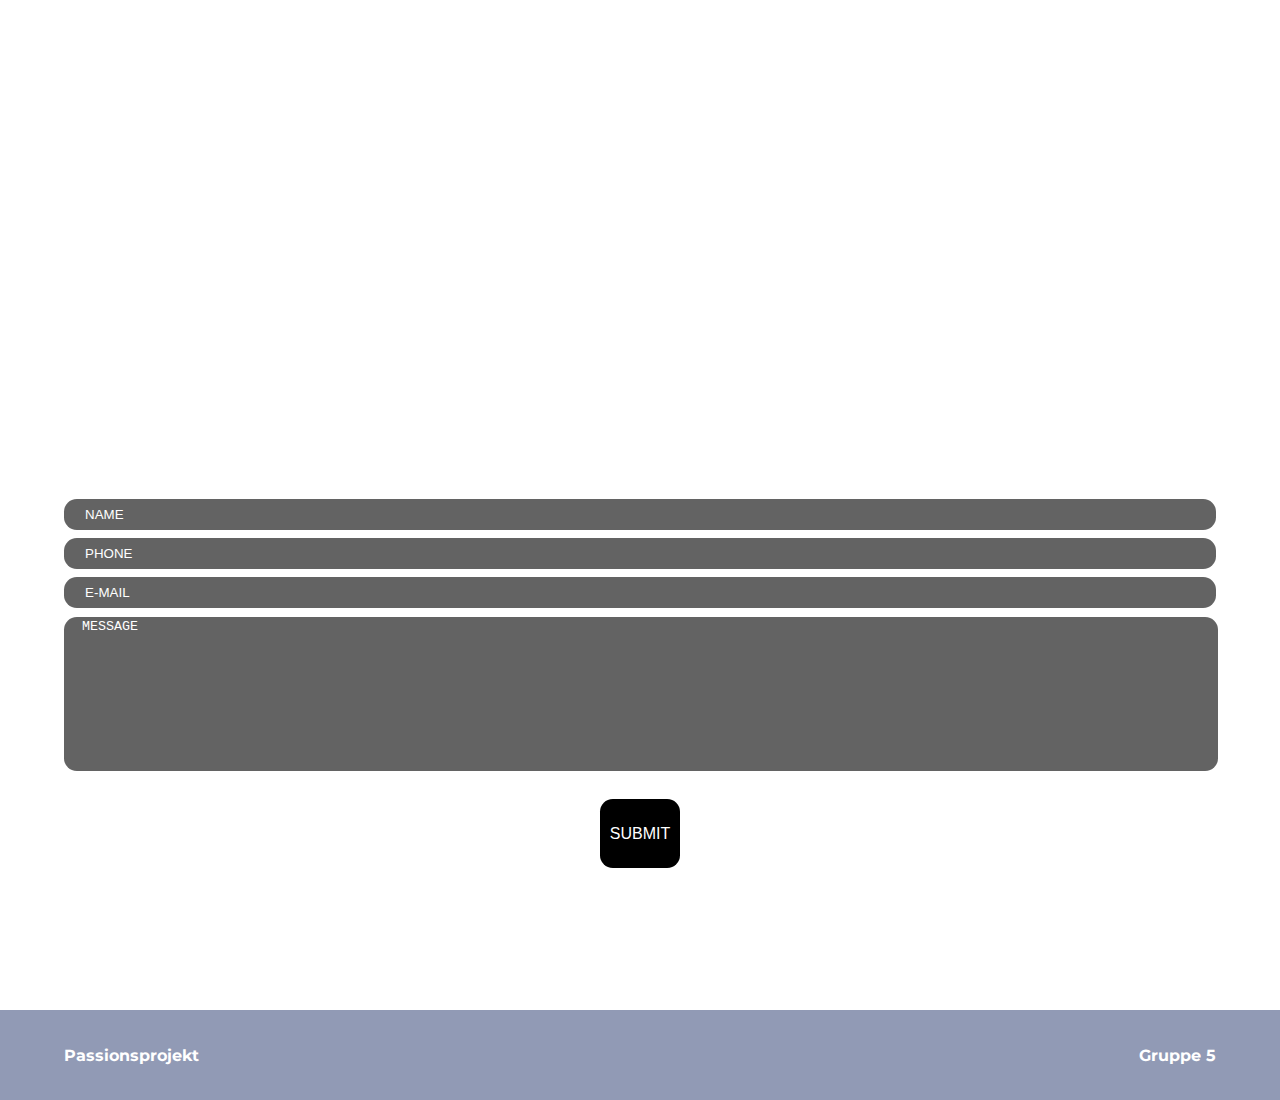
==== commit 71b57ec4: "Responsivitet og popup lavet" ====
--- a/index.html
+++ b/index.html
@@ -72,7 +72,7 @@
       </div>
       <div class="section_2">
         <div class="section_2_wrapper">
-          <h2>Online-travel guide to the best city adventures</h2>
+          <h2>Online-travel guide for your next city adventures</h2>
           <div id="forside_tekst">
             <div id="p_left">
               <h3>Inspiration & Safety</h3>
--- a/style.css
+++ b/style.css
@@ -56,8 +56,8 @@
   align-items: center;
   color: white;
   justify-content: space-between;
-  padding-left: 3vw;
-  padding-right: 3vw;
+  padding-left: 5vw;
+  padding-right: 5vw;
   height: 10vh;
   background-color: #919ab5;
 }
@@ -71,7 +71,7 @@
   color: white;
   align-items: center;
   gap: 0.3rem;
-  margin-left: 2vw;
+  margin-left: 5vw;
   margin-top: 2vw;
 }
 #logocontainer a {
@@ -80,6 +80,10 @@
   display: flex;
   align-items: center;
   gap: 0.5rem;
+}
+
+.sec_2 {
+  padding: 2rem;
 }
 
 /* --------------------------Css for destinationer-------------------------------*/
@@ -112,7 +116,8 @@
 
 img {
   width: 100%;
-  height: 60%;
+  height: 100%;
+  border-radius: 1vw;
 }
 
 #alle_overskrift {
@@ -125,7 +130,7 @@
   text-align: center;
 }
 #destinationer article {
-  display: grid;
+  /* display: grid; */
   place-items: center;
 }
 
@@ -135,9 +140,14 @@
 #destinationer #destination_article h2 {
   position: absolute;
   background-color: rgba(0, 0, 0, 0.61);
-  padding: 1vw 4vw 1vw 4vw;
-  bottom: 1;
+  width: 100%;
+  bottom: 0;
   font-size: 1.5rem;
+  padding-top: 0.5vh;
+  padding-bottom: 0.5vh;
+  margin: 0;
+  border-bottom-left-radius: 1vw;
+  border-bottom-right-radius: 1vw;
 }
 
 #liste {
@@ -170,6 +180,7 @@
 figure img {
   width: 100%;
   height: 100%;
+  border-radius: 1vw;
 }
 
 /* --------------------------Css for popUp-------------------------------*/
@@ -182,10 +193,10 @@
 
 #popup {
   position: fixed;
-  top: 0;
   display: none;
-  width: 90%;
-  top: 5%;
+  margin-left: 5vw;
+  margin-right: 5vw;
+  top:10%
 }
 
 #popup img {
@@ -193,6 +204,8 @@
   height: 100%;
   margin-right: 0;
   margin-left: 0;
+  border-bottom-left-radius: 0vw;
+  border-bottom-right-radius: 0vw;
 }
 
 #popup figure {
@@ -206,8 +219,7 @@
 #popup article {
   background-color: #919ab5;
   border-style: none;
-  /* overflow: scroll; */
-  height: 90vh;
+  border-radius: 1vw;
 }
 
 #popup p {
@@ -222,6 +234,14 @@
 #popup button {
   border-style: none;
   font-size: 1rem;
+  background-color: white;
+  border-radius: 1rem;
+  width: 30px;
+  height: 30px;
+  margin-top: -12px;
+  margin-left: -11px;
+  position:absolute;
+
 }
 
 /* --------------------------Css for forsiden-------------------------------*/
@@ -409,8 +429,8 @@
 }
 
 .form_placering {
-  display: grid;
-  justify-content: center;
+  width: 100%;
+  display: grid;
 
 }
 
@@ -438,7 +458,7 @@
 
 form {
   gap: 1.5rem;
-  width: 100%;
+  width:100%;
 }
 
 .section_1_wrapp {
@@ -496,7 +516,8 @@
   }
 
   #popup {
-    width: 70%;
+    top:10%;
+    max-width: 600px;
   }
 
   #popup p {
@@ -516,6 +537,8 @@
   #forside_tekst p {
     line-height: 1.3;
   }
+
+
 }
 
 /* --------------------------Css for stor skærm-------------------------------*/
@@ -537,9 +560,10 @@
     gap: 2vw;
   }
   #forside button {
-    padding: 3vw 0vw 3vw 0vw;
+    padding: 2vw 0vw 2vw 0vw;
     font-size: 2.5rem;
   }
+  
 
   h1 {
     font-size: 3rem;
@@ -569,8 +593,15 @@
   }
 
   #popup {
-    width: 50%;
-  }
+    top: 10%;
+    max-width: 600px;
+  }
+
+  form {
+    gap: 1.5rem;
+    /* width:40%; */
+  }
+
 
   #popup p {
     width: 90%;
@@ -585,7 +616,7 @@
 
   .section_1_wrapp {
     display: grid;
-    gap: 1rem;
+    gap: 2rem;
   }
 
   #submit_knap button {
@@ -604,4 +635,7 @@
     font-size: 2.5rem;
     margin-bottom: 3rem;
   }
-}
+
+
+
+}
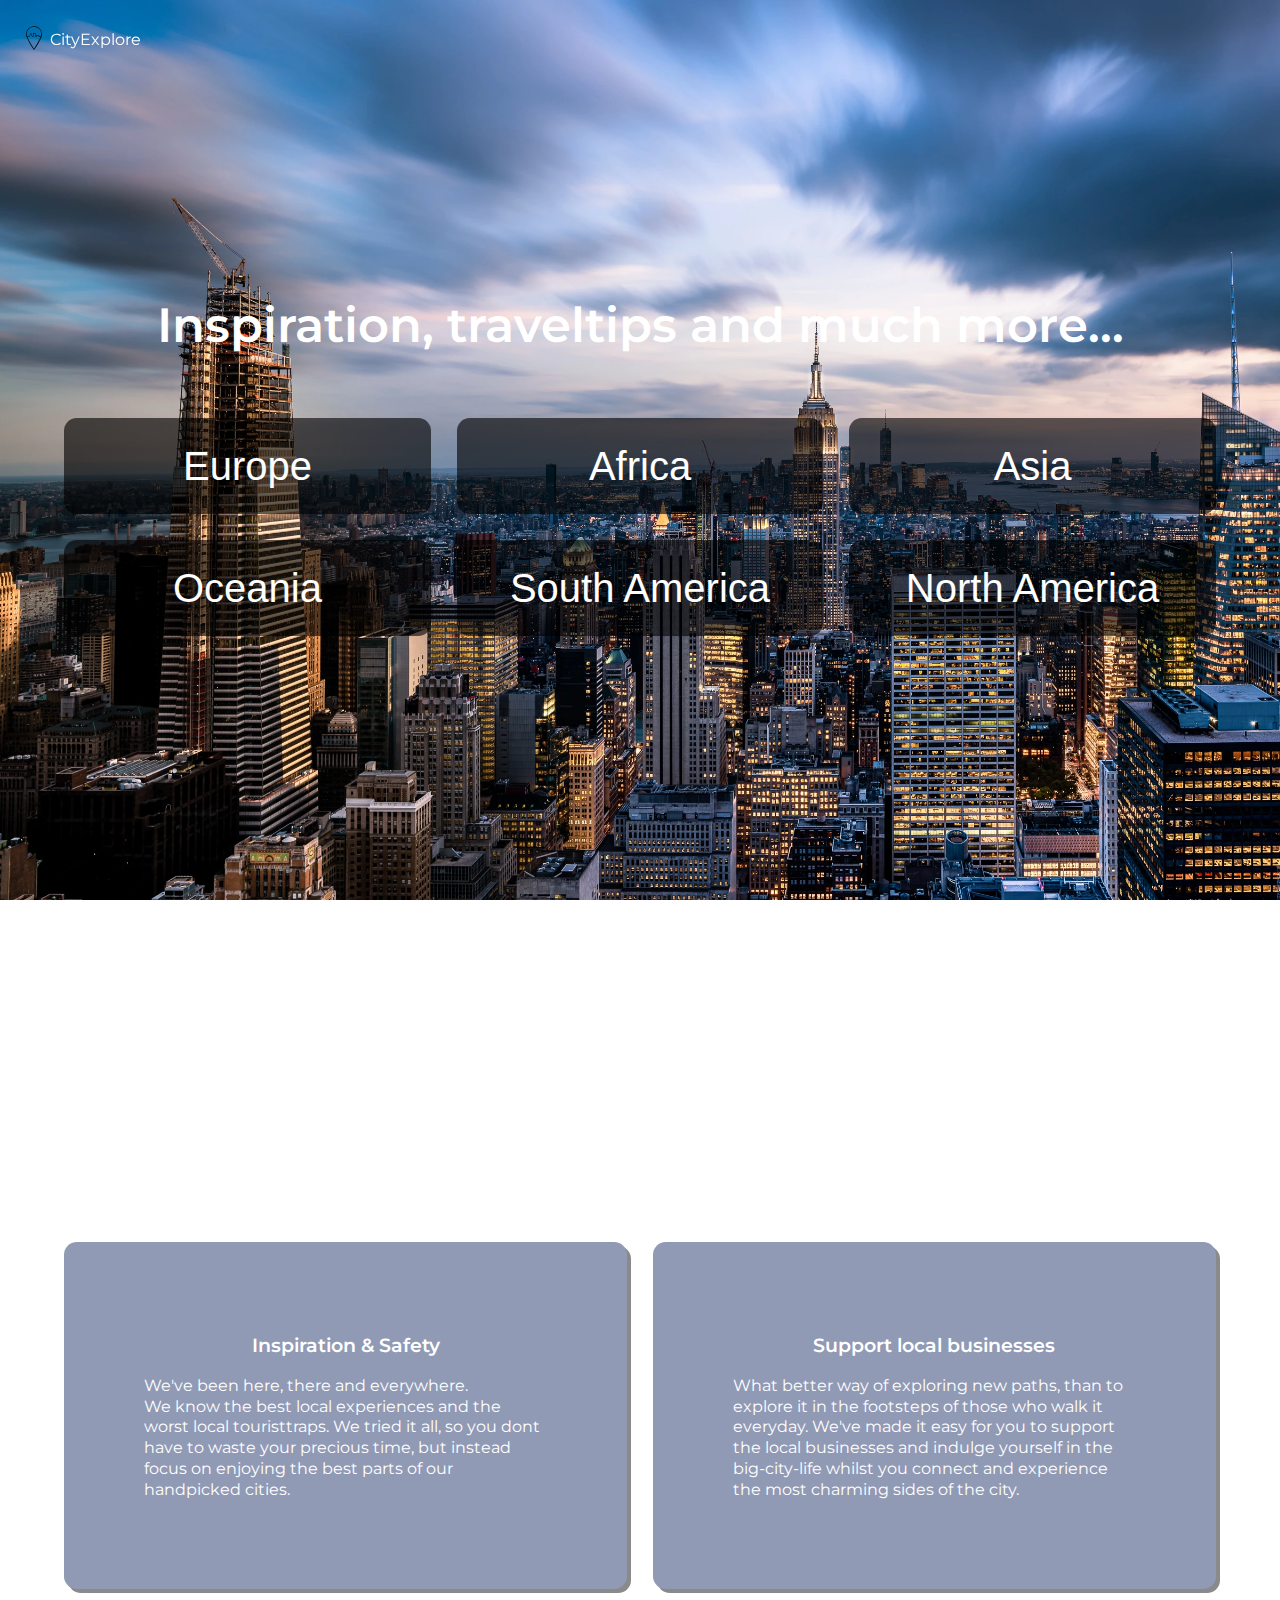
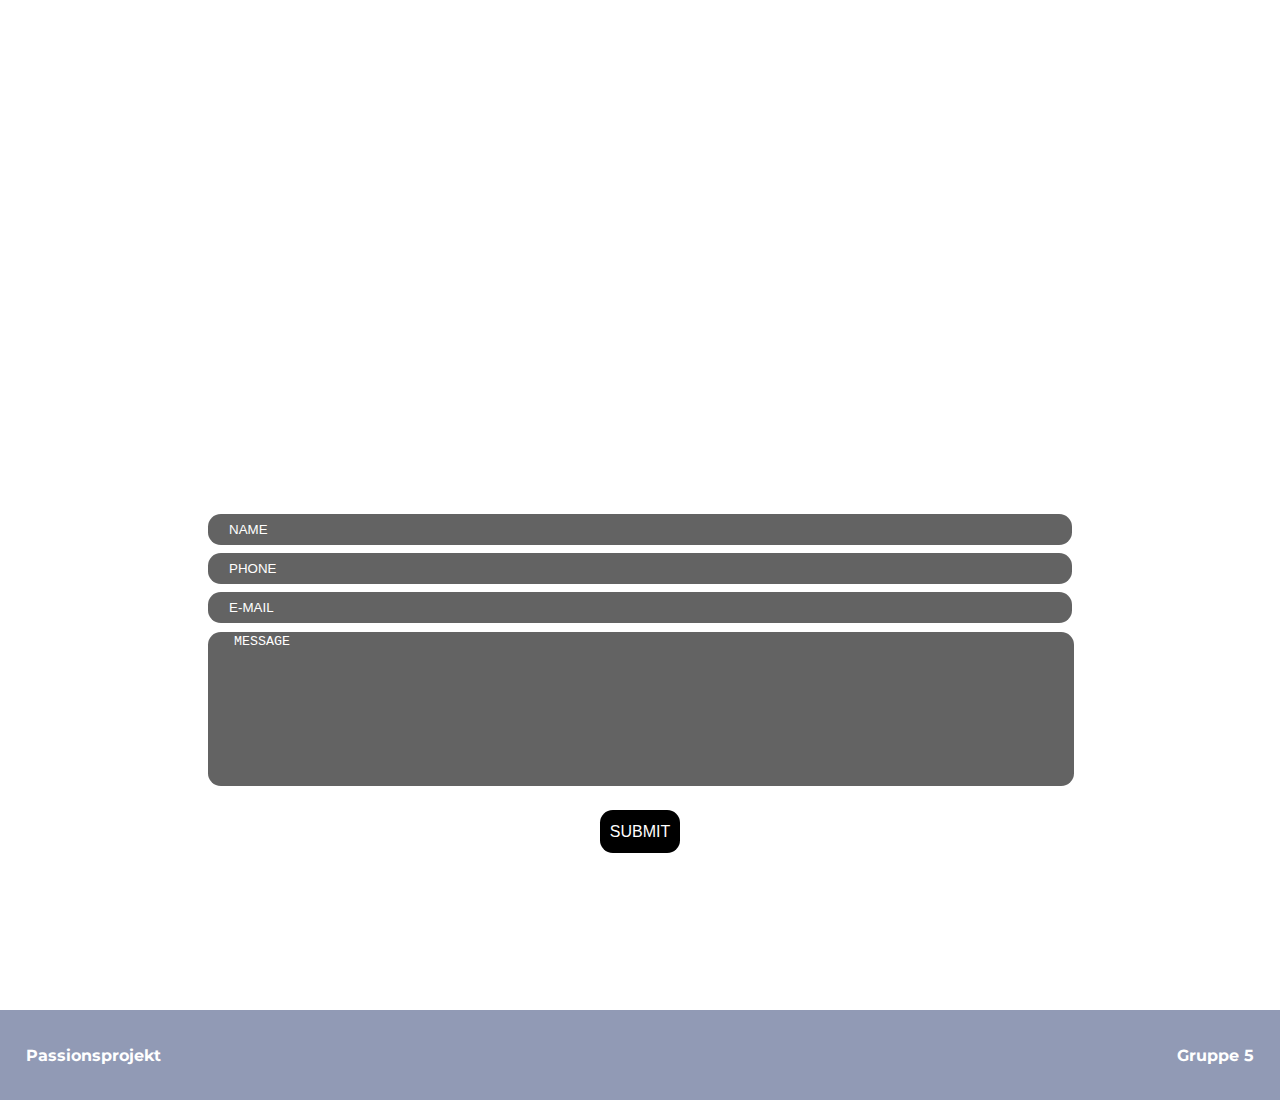
==== commit 7edd860a: "Sidste css lavet" ====
--- a/index.html
+++ b/index.html
@@ -118,7 +118,7 @@
             <div class="form_container_2">
               <textarea
                 name="MESSAGE"
-                placeholder=" MESSAGE"
+                placeholder="  MESSAGE"
                 id="MESSAGE"
                 cols="30"
                 rows="10"
--- a/style.css
+++ b/style.css
@@ -14,7 +14,7 @@
 }
 
 #logo img {
-  width: 30px;
+  width: 4vw;
   height: auto;
   /* position: absolute; */
   left: 0;
@@ -56,8 +56,8 @@
   align-items: center;
   color: white;
   justify-content: space-between;
-  padding-left: 5vw;
-  padding-right: 5vw;
+  padding-left: 2vw;
+  padding-right: 2vw;
   height: 10vh;
   background-color: #919ab5;
 }
@@ -71,7 +71,7 @@
   color: white;
   align-items: center;
   gap: 0.3rem;
-  margin-left: 5vw;
+  margin-left: 2vw;
   margin-top: 2vw;
 }
 #logocontainer a {
@@ -96,7 +96,7 @@
 }
 
 #destinationer {
-  background: url(billeder/baggrund.png);
+  background: url(billeder/baggrund.webp);
   background-size: cover;
   background-repeat: no-repeat;
   background-attachment: fixed;
@@ -194,9 +194,9 @@
 #popup {
   position: fixed;
   display: none;
-  margin-left: 5vw;
-  margin-right: 5vw;
-  top:10%
+  width: 100vw;
+  height: 100vh;
+  background-color: rgba(0, 0, 0, 0.568);
 }
 
 #popup img {
@@ -220,6 +220,10 @@
   background-color: #919ab5;
   border-style: none;
   border-radius: 1vw;
+  position:relative;
+  width: 90%;
+  max-width: 600px;
+  margin:5rem auto;
 }
 
 #popup p {
@@ -247,7 +251,7 @@
 /* --------------------------Css for forsiden-------------------------------*/
 
 #forside {
-  background: url(billeder/baggrund.png);
+  background: url(billeder/baggrund.webp);
   background-size: cover;
   background-repeat: no-repeat;
   background-attachment: fixed;
@@ -516,8 +520,6 @@
   }
 
   #popup {
-    top:10%;
-    max-width: 600px;
   }
 
   #popup p {
@@ -589,12 +591,10 @@
   }
 
   #logo img {
-    width: 2.5vw;
+    width: 1.3vw;
   }
 
   #popup {
-    top: 10%;
-    max-width: 600px;
   }
 
   form {
@@ -627,7 +627,7 @@
     border: none;
     width: 80px;
     cursor: pointer;
-    padding: 2vw 0vw 2vw 0vw;
+    padding: 1vw 0vw 1vw 0vw;
     font-size: 1rem;
   }
 
@@ -636,6 +636,21 @@
     margin-bottom: 3rem;
   }
 
-
-
-}
+  .form_container_1 {
+    margin-left: 9rem;
+    margin-right: 9rem;
+  }
+
+  .form_container_2 {
+    display: grid;
+    margin-left: 9rem;
+    margin-right: 9rem;
+  }
+
+  #logocontainer {
+    margin-left: 2vw;
+    margin-top: 2vw;
+  }
+
+
+}
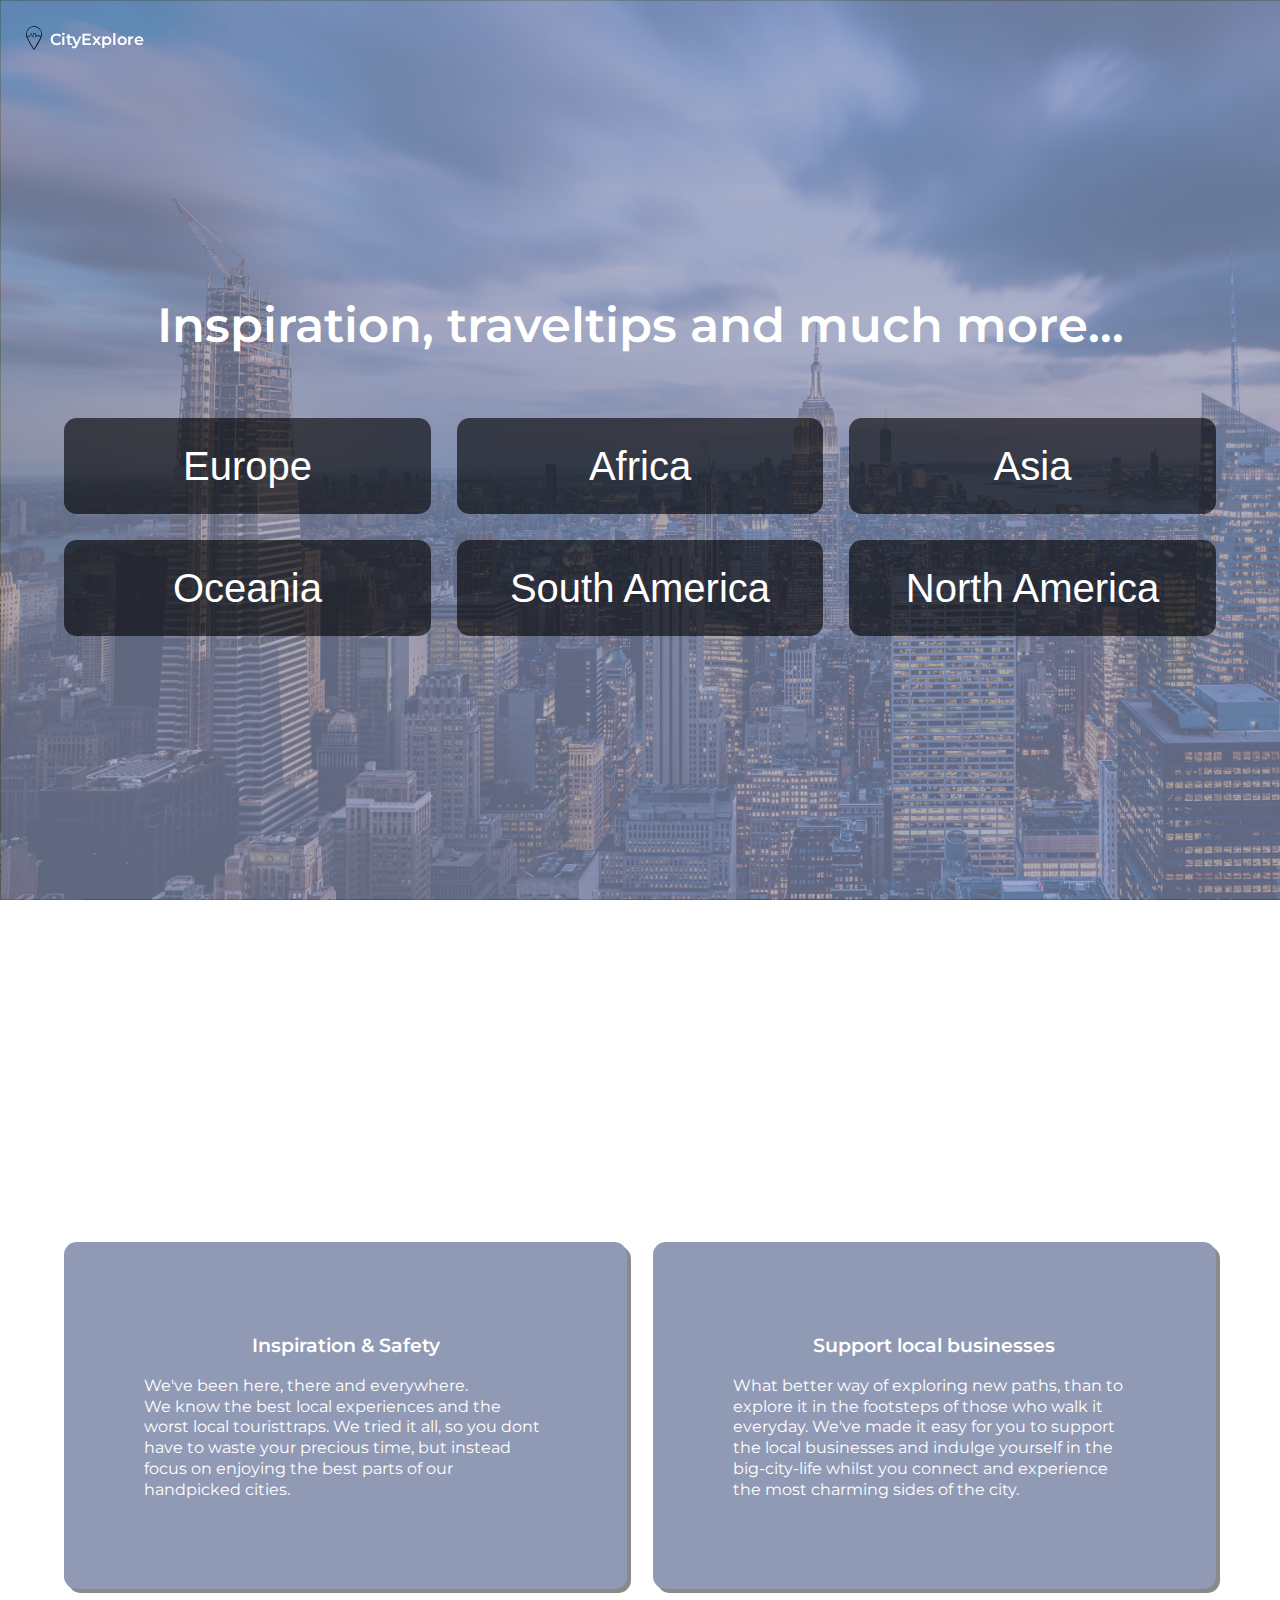
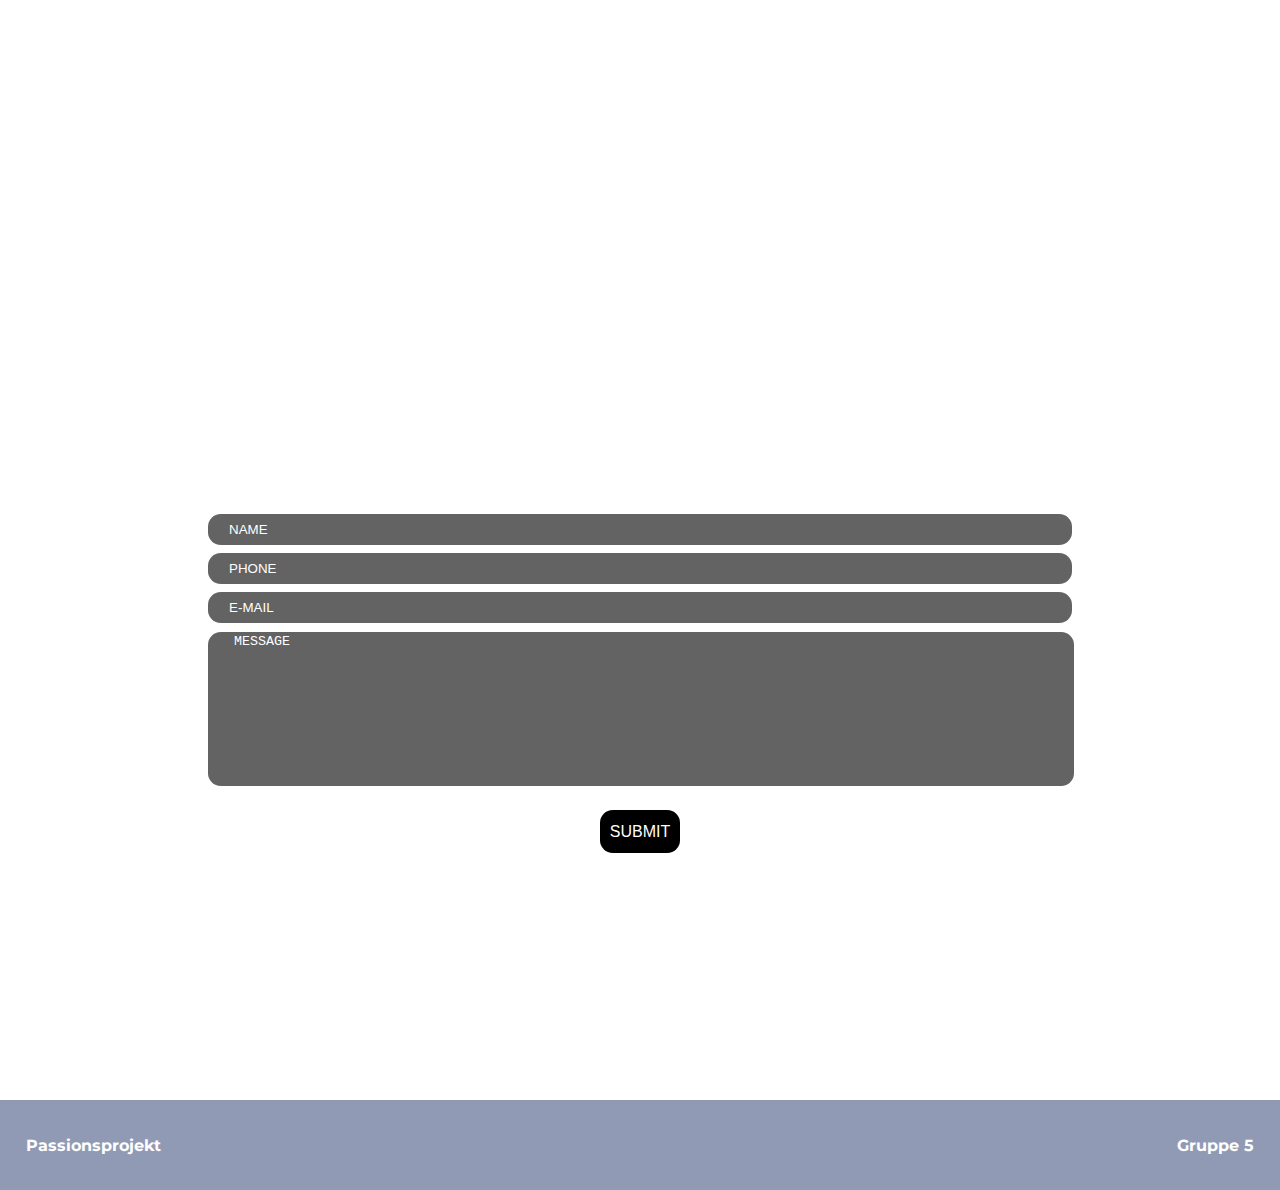
==== commit f112ae4b: "titel opdateret" ====
--- a/index.html
+++ b/index.html
@@ -4,7 +4,7 @@
     <meta charset="UTF-8" />
     <meta http-equiv="X-UA-Compatible" content="IE=edge" />
     <meta name="viewport" content="width=device-width, initial-scale=1.0" />
-    <title>CityExplorer</title>
+    <title>CityExplore</title>
     <link rel="preconnect" href="https://fonts.googleapis.com" />
     <link rel="preconnect" href="https://fonts.gstatic.com" crossorigin />
     <link
--- a/style.css
+++ b/style.css
@@ -2,6 +2,10 @@
   scroll-snap-type: y mandatory;
   scroll-behavior: smooth;
   overscroll-behavior-y: contain;
+}
+
+.navn {
+  font-weight: 600;
 }
 
 body {
@@ -58,6 +62,7 @@
   justify-content: space-between;
   padding-left: 2vw;
   padding-right: 2vw;
+  margin-top: 10vh;
   height: 10vh;
   background-color: #919ab5;
 }
@@ -73,6 +78,7 @@
   gap: 0.3rem;
   margin-left: 2vw;
   margin-top: 2vw;
+  z-index: 100;
 }
 #logocontainer a {
   text-decoration: none;
@@ -96,7 +102,7 @@
 }
 
 #destinationer {
-  background: url(billeder/baggrund.webp);
+  background: url(billeder/baggrund.png);
   background-size: cover;
   background-repeat: no-repeat;
   background-attachment: fixed;
@@ -137,6 +143,11 @@
 #destinationer #destination_article {
   position: relative;
 }
+
+#destinationer #destination_article:hover {
+  scale: 1.1;
+}
+
 #destinationer #destination_article h2 {
   position: absolute;
   background-color: rgba(0, 0, 0, 0.61);
@@ -196,7 +207,7 @@
   display: none;
   width: 100vw;
   height: 100vh;
-  background-color: rgba(0, 0, 0, 0.568);
+  background-color: rgba(0, 0, 0, 0.712);
 }
 
 #popup img {
@@ -220,10 +231,10 @@
   background-color: #919ab5;
   border-style: none;
   border-radius: 1vw;
-  position:relative;
+  position: relative;
   width: 90%;
-  max-width: 600px;
-  margin:5rem auto;
+  max-width: 500px;
+  margin: 2rem auto;
 }
 
 #popup p {
@@ -244,14 +255,13 @@
   height: 30px;
   margin-top: -12px;
   margin-left: -11px;
-  position:absolute;
-
+  position: absolute;
 }
 
 /* --------------------------Css for forsiden-------------------------------*/
 
 #forside {
-  background: url(billeder/baggrund.webp);
+  background: url(billeder/baggrund.png);
   background-size: cover;
   background-repeat: no-repeat;
   background-attachment: fixed;
@@ -435,7 +445,6 @@
 .form_placering {
   width: 100%;
   display: grid;
-
 }
 
 #submit_knap {
@@ -462,12 +471,16 @@
 
 form {
   gap: 1.5rem;
-  width:100%;
+  width: 100%;
 }
 
 .section_1_wrapp {
   display: grid;
   gap: 2rem;
+}
+
+#forside button:hover {
+  scale: 1.1;
 }
 
 /* --------------------------Css for ipad-------------------------------*/
@@ -519,12 +532,6 @@
     font-size: 1.2rem;
   }
 
-  #popup {
-  }
-
-  #popup p {
-    width: 90%;
-  }
   footer {
     font-size: 0.9rem;
   }
@@ -539,8 +546,6 @@
   #forside_tekst p {
     line-height: 1.3;
   }
-
-
 }
 
 /* --------------------------Css for stor skærm-------------------------------*/
@@ -565,7 +570,6 @@
     padding: 2vw 0vw 2vw 0vw;
     font-size: 2.5rem;
   }
-  
 
   h1 {
     font-size: 3rem;
@@ -592,9 +596,6 @@
 
   #logo img {
     width: 1.3vw;
-  }
-
-  #popup {
   }
 
   form {
@@ -602,10 +603,6 @@
     /* width:40%; */
   }
 
-
-  #popup p {
-    width: 90%;
-  }
   footer {
     font-size: 1rem;
   }
@@ -651,6 +648,4 @@
     margin-left: 2vw;
     margin-top: 2vw;
   }
-
-
-}
+}
